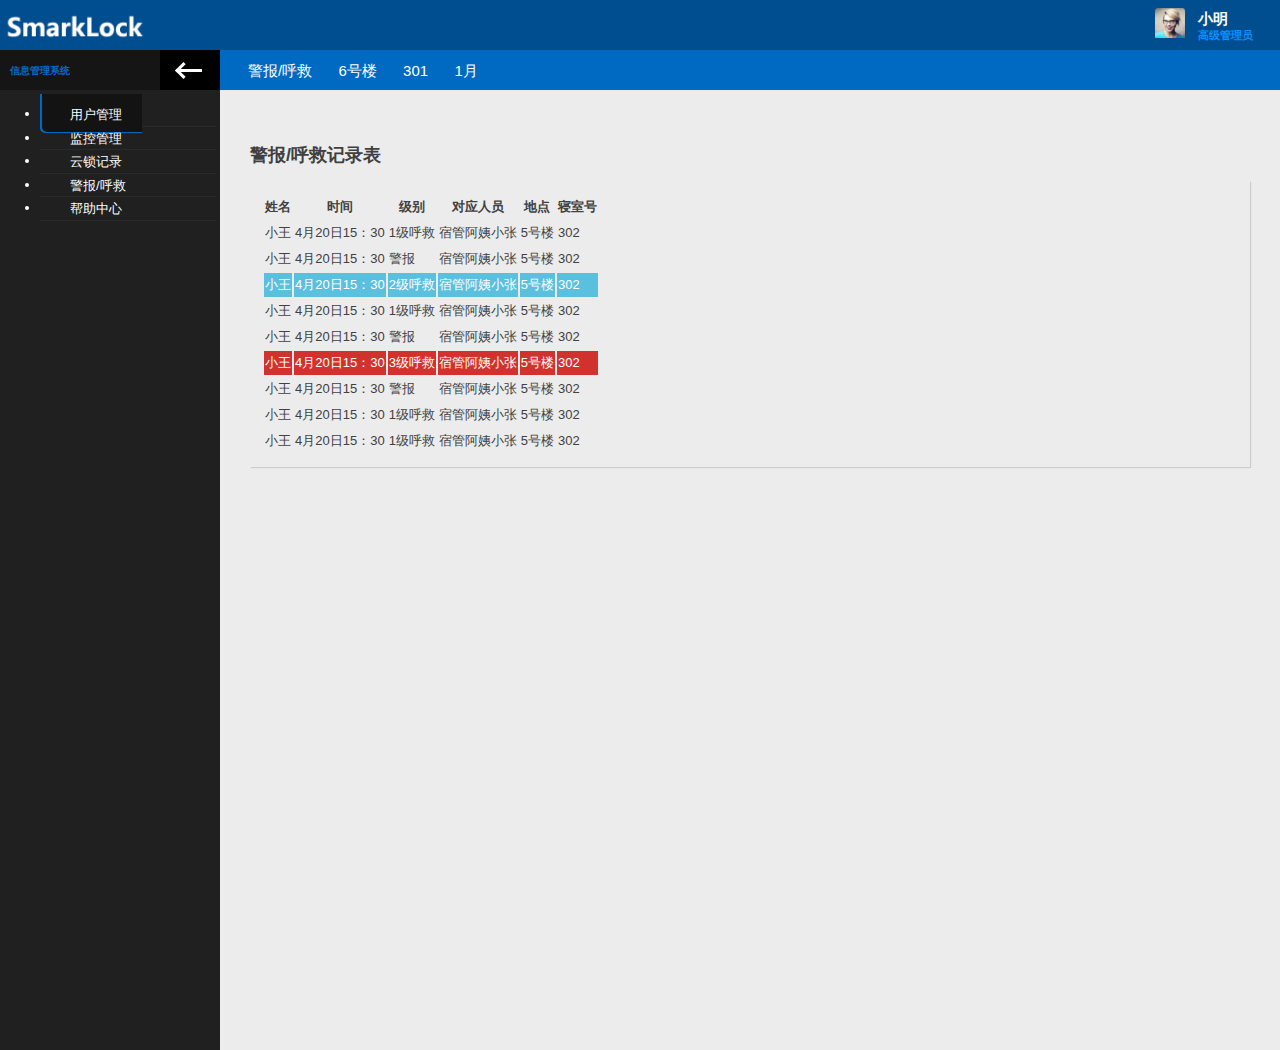
==== alarm_record.html @ cc9f16ba "分页布局添加" ====
<!doctype html>
<html lang="en" class="fixed">


<head>
    <meta charset="UTF-8">
    <meta name="viewport" content="width=device-width, initial-scale=1.0, maximum-scale=1.0, user-scalable=no" />
    <title>SmartLock信息管理系统</title>
    <link rel="apple-touch-icon" sizes="120x120" href="favicon/apple-icon-120x120.png">
    <link rel="icon" type="image/png" sizes="192x192" href="favicon/android-icon-192x192.png">
    <link rel="icon" type="image/png" sizes="32x32" href="favicon/favicon-32x32.png">
    <link rel="icon" type="image/png" sizes="16x16" href="favicon/favicon-16x16.png">
    <link rel="stylesheet" type="text/css" href="http://www.jq22.com/jquery/bootstrap-3.3.4.css">
    <link rel="stylesheet" type="text/css" href="http://www.jq22.com/jquery/font-awesome.4.6.0.css">
    <link rel="stylesheet" href="vendor/animate.css/animate.css">
    <link rel="stylesheet" href="vendor/magnific-popup/magnific-popup.css">
    <link rel="stylesheet" href="stylesheets/css/style.css">
</head>

<body>
    <div class="wrap">
      <div class="page-header">
          <div class="leftside-header">
              <div class="logo">
                  <a href="index.html" class="on-click">
                      <img alt="logo" src="images/header-logo.png" />
                  </a>
              </div>
              <div id="menu-toggle" class="visible-xs toggle-left-sidebar" data-toggle-class="left-sidebar-open" data-target="html">
                  <i class="fa fa-bars" aria-label="Toggle sidebar"></i>
              </div>
          </div>
          <div class="rightside-header">
              <div class="header-middle"></div>
              <div class="header-section" id="user-headerbox">
                  <div class="user-header-wrap">
                      <div class="user-photo">
                          <img src="images/user-avatar.jpg" alt="小明" />
                      </div>
                      <div class="user-info">
                          <span class="user-name">小明</span>
                          <span class="user-profile">高级管理员</span>
                      </div>
                  </div>
              </div>
              <div class="header-section">
                  <a href="pages_sign-in.html"><i class="fa fa-sign-out log-out" aria-hidden="true"></i></a>
              </div>
          </div>
      </div>
        <div class="page-body">
          <div class="left-sidebar">
              <div class="left-sidebar-header">
                  <div class="left-sidebar-title">信息管理系统</div>
                  <div class="left-sidebar-toggle c-hamburger c-hamburger--htla hidden-xs" data-toggle-class="left-sidebar-collapsed" data-target="html">
                      <span></span>
                  </div>
              </div>
              <div id="left-nav" class="nano">
                  <div class="nano-content">
                      <nav>
                          <ul class="nav" id="main-nav">
                              <li class="active-item">
                                  <a href="user.html"><i class="fa fa-home" aria-hidden="true"></i><span>用户管理</span></a>
                              </li>
                              <li class=" has-child-item close-item">
                                  <a>
                                      <i class="fa fa-sitemap" aria-hidden="true"></i>
                                      <span>监控管理</span>
                                  </a>
                                  <ul class="nav child-nav level-1">
                                      <li class="has-child-item close-item">
                                          <a>查看监控</a>
                                          <ul class="nav child-nav level-2 ">
                                              <li class="has-child-item close-item">
                                                  <a>5号楼</a>
                                                  <ul class="nav child-nav level-2 ">
                                                      <li class="has-child-item close-item">
                                                          <a>301</a>
                                                          <ul class="nav child-nav level-3 ">
                                                              <li><a href="#">1月</a></li>
                                                              <li><a href="#">2月</a></li>
                                                              <li><a href="#">3月</a></li>
                                                          </ul>
                                                      </li>
                                                  </ul>
                                                  <ul class="nav child-nav level-2 ">
                                                      <li class="has-child-item close-item">
                                                          <a>302</a>
                                                          <ul class="nav child-nav level-3 ">
                                                              <li><a href="#">1月</a></li>
                                                              <li><a href="#">2月</a></li>
                                                              <li><a href="#">3月</a></li>
                                                          </ul>
                                                      </li>
                                                  </ul>
                                              </li>
                                              <li class="has-child-item close-item">
                                                  <a>6号楼</a>
                                                  <ul class="nav child-nav level-2 ">
                                                      <li class="has-child-item close-item">
                                                          <a>301</a>
                                                          <ul class="nav child-nav level-3 ">
                                                              <li><a href="#">1月</a></li>
                                                              <li><a href="#">2月</a></li>
                                                              <li><a href="#">3月</a></li>
                                                          </ul>
                                                      </li>
                                                  </ul>
                                                  <ul class="nav child-nav level-2 ">
                                                      <li class="has-child-item close-item">
                                                          <a>302</a>
                                                          <ul class="nav child-nav level-3 ">
                                                              <li><a href="#">1月</a></li>
                                                              <li><a href="#">2月</a></li>
                                                              <li><a href="#">3月</a></li>
                                                          </ul>
                                                      </li>
                                                  </ul>
                                              </li>
                                          </ul>
                                      </li>
                                      <li class="has-child-item close-item">
                                          <a >监控记录开关</a>
                                          <ul class="nav child-nav level-2 ">
                                              <li class="has-child-item close-item">
                                                  <a>5号楼</a>
                                                  <ul class="nav child-nav level-2 ">
                                                      <li class="has-child-item close-item">
                                                          <a>301</a>
                                                          <ul class="nav child-nav level-3 ">
                                                              <li><a href="monitoring_record.html">1月</a></li>
                                                              <li><a href="#">2月</a></li>
                                                              <li><a href="#">3月</a></li>
                                                          </ul>
                                                      </li>
                                                  </ul>
                                                  <ul class="nav child-nav level-2 ">
                                                      <li class="has-child-item close-item">
                                                          <a>302</a>
                                                          <ul class="nav child-nav level-3 ">
                                                              <li><a href="#">1月</a></li>
                                                              <li><a href="#">2月</a></li>
                                                              <li><a href="#">3月</a></li>
                                                          </ul>
                                                      </li>
                                                  </ul>
                                              </li>
                                              <li class="has-child-item close-item">
                                                  <a>6号楼</a>
                                                  <ul class="nav child-nav level-2 ">
                                                      <li class="has-child-item close-item">
                                                          <a>301</a>
                                                          <ul class="nav child-nav level-3 ">
                                                              <li><a href="#">1月</a></li>
                                                              <li><a href="#">2月</a></li>
                                                              <li><a href="#">3月</a></li>
                                                          </ul>
                                                      </li>
                                                  </ul>
                                                  <ul class="nav child-nav level-2 ">
                                                      <li class="has-child-item close-item">
                                                          <a>302</a>
                                                          <ul class="nav child-nav level-3 ">
                                                              <li><a href="#">1月</a></li>
                                                              <li><a href="#">2月</a></li>
                                                              <li><a href="#">3月</a></li>
                                                          </ul>
                                                      </li>
                                                  </ul>
                                              </li>
                                          </ul>
                                      </li>
                                      <li class="has-child-item close-item">
                                          <a>下载监控记录</a>
                                          <ul class="nav child-nav level-2 ">
                                              <li class="has-child-item close-item">
                                                  <a>5号楼</a>
                                                  <ul class="nav child-nav level-2 ">
                                                      <li class="has-child-item close-item">
                                                          <a>301</a>
                                                          <ul class="nav child-nav level-3 ">
                                                              <li><a href="monitoring_download.html">1月</a></li>
                                                              <li><a href="#">2月</a></li>
                                                              <li><a href="#">3月</a></li>
                                                          </ul>
                                                      </li>
                                                  </ul>
                                                  <ul class="nav child-nav level-2 ">
                                                      <li class="has-child-item close-item">
                                                          <a>302</a>
                                                          <ul class="nav child-nav level-3 ">
                                                              <li><a href="#">1月</a></li>
                                                              <li><a href="#">2月</a></li>
                                                              <li><a href="#">3月</a></li>
                                                          </ul>
                                                      </li>
                                                  </ul>
                                              </li>
                                              <li class="has-child-item close-item">
                                                  <a>6号楼</a>
                                                  <ul class="nav child-nav level-2 ">
                                                      <li class="has-child-item close-item">
                                                          <a>301</a>
                                                          <ul class="nav child-nav level-3 ">
                                                              <li><a href="#">1月</a></li>
                                                              <li><a href="#">2月</a></li>
                                                              <li><a href="#">3月</a></li>
                                                          </ul>
                                                      </li>
                                                  </ul>
                                                  <ul class="nav child-nav level-2 ">
                                                      <li class="has-child-item close-item">
                                                          <a>302</a>
                                                          <ul class="nav child-nav level-3 ">
                                                              <li><a href="#">1月</a></li>
                                                              <li><a href="#">2月</a></li>
                                                              <li><a href="#">3月</a></li>
                                                          </ul>
                                                      </li>
                                                  </ul>
                                              </li>
                                          </ul>
                                      </li>
                                  </ul>
                              </li>
                              <li class=" has-child-item close-item">
                                  <a>
                                      <i class="fa fa-sitemap" aria-hidden="true"></i>
                                      <span>云锁记录</span>
                                  </a>
                                  <ul class="nav child-nav level-1">
                                      <li class="has-child-item close-item">
                                          <a>5号楼</a>
                                          <ul class="nav child-nav level-2 ">
                                              <li class="has-child-item close-item">
                                                  <a>301</a>
                                                  <ul class="nav child-nav level-3 ">
                                                      <li><a href="lock_record.html">5月</a></li>
                                                      <li><a href="#">5月</a></li>
                                                      <li><a href="#">5月</a></li>
                                                      <li><a href="#">5月</a></li>
                                                      <li><a href="#">5月</a></li>
                                                      <li><a href="#">5月</a></li>
                                                  </ul>
                                              </li>
                                              <li class="has-child-item close-item">
                                                  <a>302</a>
                                                  <ul class="nav child-nav level-3 ">
                                                      <li><a href="#">5月</a></li>
                                                      <li><a href="#">5月</a></li>
                                                      <li><a href="#">5月</a></li>
                                                      <li><a href="#">5月</a></li>
                                                      <li><a href="#">5月</a></li>
                                                      <li><a href="#">5月</a></li>
                                                  </ul>
                                              </li>
                                          </ul>
                                      </li>
                                      <li class="has-child-item close-item">
                                          <a>6号楼</a>
                                          <ul class="nav child-nav level-2 ">
                                              <li class="has-child-item close-item">
                                                  <a>301</a>
                                                  <ul class="nav child-nav level-3 ">
                                                      <li><a href="#">5月</a></li>
                                                      <li><a href="#">5月</a></li>
                                                      <li><a href="#">5月</a></li>
                                                      <li><a href="#">5月</a></li>
                                                      <li><a href="#">5月</a></li>
                                                      <li><a href="#">5月</a></li>
                                                  </ul>
                                              </li>
                                              <li class="has-child-item close-item">
                                                  <a>302</a>
                                                  <ul class="nav child-nav level-3 ">
                                                      <li><a href="#">5月</a></li>
                                                      <li><a href="#">5月</a></li>
                                                      <li><a href="#">5月</a></li>
                                                      <li><a href="#">5月</a></li>
                                                      <li><a href="#">5月</a></li>
                                                      <li><a href="#">5月</a></li>
                                                  </ul>
                                              </li>
                                          </ul>
                                      </li>
                                  </ul>
                              </li>
                              <li class=" has-child-item close-item">
                                  <a>
                                      <i class="fa fa-sitemap" aria-hidden="true"></i>
                                      <span>警报/呼救</span>
                                  </a>
                                  <ul class="nav child-nav level-1">
                                      <li class="has-child-item close-item">
                                          <a>6号楼</a>
                                          <ul class="nav child-nav level-2 ">
                                              <li class="has-child-item close-item">
                                                  <a>301</a>
                                                  <ul class="nav child-nav level-3 ">
                                                      <li><a href="alarm_record.html">1月</a></li>
                                                      <li><a href="#">2月</a></li>
                                                      <li><a href="#">3月</a></li>
                                                  </ul>
                                              </li>
                                              <li class="has-child-item close-item">
                                                  <a>302</a>
                                                  <ul class="nav child-nav level-3 ">
                                                      <li><a href="#">1月</a></li>
                                                      <li><a href="#">2月</a></li>
                                                      <li><a href="#">3月</a></li>
                                                  </ul>
                                              </li>
                                              <li class="has-child-item close-item">
                                                  <a>303</a>
                                                  <ul class="nav child-nav level-3 ">
                                                      <li><a href="#">1月</a></li>
                                                      <li><a href="#">2月</a></li>
                                                      <li><a href="#">3月</a></li>
                                                  </ul>
                                              </li>
                                          </ul>
                                      </li>
                                      <li class="has-child-item close-item">
                                          <a>6号楼</a>
                                          <ul class="nav child-nav level-2 ">
                                              <li class="has-child-item close-item">
                                                  <a>301</a>
                                                  <ul class="nav child-nav level-3 ">
                                                      <li><a href="#">1月</a></li>
                                                      <li><a href="#">2月</a></li>
                                                      <li><a href="#">3月</a></li>
                                                  </ul>
                                              </li>
                                              <li class="has-child-item close-item">
                                                  <a>302</a>
                                                  <ul class="nav child-nav level-3 ">
                                                      <li><a href="#">1月</a></li>
                                                      <li><a href="#">2月</a></li>
                                                      <li><a href="#">3月</a></li>
                                                  </ul>
                                              </li>
                                              <li class="has-child-item close-item">
                                                  <a>303</a>
                                                  <ul class="nav child-nav level-3 ">
                                                      <li><a href="#">1月</a></li>
                                                      <li><a href="#">2月</a></li>
                                                      <li><a href="#">3月</a></li>
                                                  </ul>
                                              </li>
                                          </ul>
                                      </li>
                                  </ul>
                              </li>
                              <li class="has-child-item close-item">
                                  <a href="help.html"><i class="fa fa-files-o" aria-hidden="true"></i><span>帮助中心</span></a>
                              </li>
                          </ul>
                      </nav>
                  </div>
              </div>
          </div>
            <div class="content">
                <div class="content-header">
                    <div class="leftside-content-header">
                        <ul class="breadcrumbs">
                          <li><i class="fa fa-copy" aria-hidden="true"></i><a>警报/呼救</a></li>
                          <li><a>6号楼</a></li>
                          <li><a>301</a></li>
                          <li><a>1月</a></li>
                        </ul>
                    </div>
                </div>
                <div class="col-sm-12">
                    <h4 class="section-subtitle">警报/呼救记录表</h4>
                    <div class="panel">
                      <div class="panel-content">
                            <div class="table-responsive">
                                <table class="table">
                                    <thead>
                                    <tr>
                                        <th>姓名</th>
                                        <th>时间</th>
                                        <th>级别</th>
                                        <th>对应人员</th>
                                        <th>地点</th>
                                        <th>寝室号</th>
                                    </tr>
                                    </thead>
                                    <tbody>
                                    <tr>
                                        <td>小王</td>
                                        <td>4月20日15：30</td>
                                        <td>1级呼救</td>
                                        <td>宿管阿姨小张</td>
                                        <td>5号楼</td>
                                        <td>302</td>
                                    </tr>
                                    <tr>
                                      <td>小王</td>
                                      <td>4月20日15：30</td>
                                      <td>警报</td>
                                      <td>宿管阿姨小张</td>
                                      <td>5号楼</td>
                                      <td>302</td>
                                    </tr>
                                    <tr class="info">
                                      <td>小王</td>
                                      <td>4月20日15：30</td>
                                      <td>2级呼救</td>
                                      <td>宿管阿姨小张</td>
                                      <td>5号楼</td>
                                      <td>302</td>
                                    </tr>
                                    <tr>
                                      <td>小王</td>
                                      <td>4月20日15：30</td>
                                      <td>1级呼救</td>
                                      <td>宿管阿姨小张</td>
                                      <td>5号楼</td>
                                      <td>302</td>
                                    </tr>
                                    <tr >
                                      <td>小王</td>
                                      <td>4月20日15：30</td>
                                      <td>警报</td>
                                      <td>宿管阿姨小张</td>
                                      <td>5号楼</td>
                                      <td>302</td>
                                    </tr>
                                    <tr class="danger">
                                      <td>小王</td>
                                      <td>4月20日15：30</td>
                                      <td>3级呼救</td>
                                      <td>宿管阿姨小张</td>
                                      <td>5号楼</td>
                                      <td>302</td>
                                    </tr>
                                    <tr>
                                      <td>小王</td>
                                      <td>4月20日15：30</td>
                                      <td>警报</td>
                                      <td>宿管阿姨小张</td>
                                      <td>5号楼</td>
                                      <td>302</td>
                                    </tr>
                                    <tr>
                                      <td>小王</td>
                                      <td>4月20日15：30</td>
                                      <td>1级呼救</td>
                                      <td>宿管阿姨小张</td>
                                      <td>5号楼</td>
                                      <td>302</td>
                                    </tr>
                                    <tr>
                                      <td>小王</td>
                                      <td>4月20日15：30</td>
                                      <td>1级呼救</td>
                                      <td>宿管阿姨小张</td>
                                      <td>5号楼</td>
                                      <td>302</td>
                                    </tr>
                                    </tbody>
                                </table>
                            </div>
                        </div>
                    </div>
                </div>
            </div>


            <a href="#" class="scroll-to-top"><i class="fa fa-angle-double-up"></i></a>
        </div>
    </div>
    <script src="http://www.jq22.com/jquery/jquery-1.10.2.js"></script>
    <script src="vendor/bootstrap/js/bootstrap.min.js"></script>
    <script src="vendor/nano-scroller/nano-scroller.js"></script>
    <script src="javascripts/template-script.min.js"></script>
    <script src="javascripts/template-init.min.js"></script>
    <script src="vendor/magnific-popup/jquery.magnific-popup.min.js"></script>
    <script>
        //MAGNIFIC POPUP GALLERY
        $(function() {
            $('.gallery-wrap').magnificPopup({
                delegate: 'a',
                type: 'image',
                gallery: {
                    enabled: true,
                    navigateByImgClick: true,
                    preload: [0, 1]
                },
                tLoading: 'Loading image #%curr%...',
                mainClass: 'mfp-no-margins mfp-with-zoom',
                zoom: {
                    enabled: true,
                    duration: 300
                }
            });
        });
    </script>
</body>

</html>
---- stylesheets/css/style.css ----
/*=-=-=-=-=-=-=-=-=-=-=-=-=-=-=-=-=-=-=-=-=-=-=-=-=-=-=-=-=-=-=-=-=-=-=-=-=-=-=-=-=-=
[Master Stylesheet]

Project:    HELSINKI
Version:    1.0 
author:     myii-developer 

-------------------------------------------------------------------------------------
[Table of contents]

1. Body
    2. wrap
        3. page-header
            4. leftside-header
            4. rightside-header
        3. page-body
            4. left-sidebar
            4. content
                5. content-header
            4. right-sidebar
            
=-=-=-=-=-=-=-=-=-=-=-=-=-=-=-=-=-=-=-=-=-=-=-=-=-=-=-=-=-=-=-=-=-=-=-=-=-=-=-=-=-=*/
html,
body {
  width: 100%;
  font-size: 13px;
}

body {
  background: #202020;
  margin: 0;
  color: #404040;
  font-family: "Open Sans", Arial, sans-serif;
  line-height: 22px;
  overflow-x: hidden;
  overflow-y: scroll;
}

a {
  color: #004E90;
}

a:hover,
a:focus {
  color: #0077dd;
}

a:active {
  color: #002544;
}

a,
a:hover,
a:active,
a:focus {
  text-decoration: none;
}

/* WRAPPER*/
/*================================================*/
.wrap {
  min-height: 100%;
  width: 100%;
}

/* PAGE HEADER*/
/*================================================*/
.page-header {
  height: 50px;
  position: absolute;
  left: 0;
  right: 0;
  top: 0;
  padding: 0;
  margin: 0;
  border: none;
}

/* PAGE BODY*/
/*================================================*/
.page-body {
  display: block;
  min-height: 100%;
  width: 100%;
  overflow: hidden;
  padding-top: 50px;
}

/*CONTENT OF THE PAGE*/
/*================================================*/
.content {
  display: block;
  position: relative;
  vertical-align: top;
  margin-left: 220px;
  padding: 30px;
  background: #ececec;
  min-height: 100vh;
}
.content > .row + .row {
  padding-top: 10px;
}

.content-header {
  border-bottom: none;
  height: 40px;
  padding: 0;
}

/* LEFT SIDEBAR*/
/*================================================*/
.left-sidebar {
  display: block;
  height: 100%;
  float: left;
  position: relative;
  width: 220px;
  z-index: 1030;
}

/* Left-sidebar COLLAPSE*/
/*================================================*/
html.left-sidebar-collapsed .content {
  margin-left: 60px;
}
html.left-sidebar-collapsed .left-sidebar {
  width: 60px;
}

/* RIGHT SIDEBAR*/
/*================================================*/
.right-sidebar {
  display: block;
  height: 100%;
  float: right;
  position: relative;
  width: 240px;
  z-index: 1020;
  position: fixed;
  bottom: 0;
  right: 0;
  padding-bottom: 50px;
  top: 50px;
  margin-right: -240px;
  -webkit-transition-property: margin;
  -moz-transition-property: margin;
  transition-property: margin;
  -webkit-transition-duration: 0.25s;
  -moz-transition-duration: 0.25s;
  transition-duration: 0.25s;
  -webkit-transition-timing-function: ease-out;
  -moz-transition-timing-function: ease-out;
  transition-timing-function: ease-out;
  -webkit-transition-delay: 0;
  -moz-transition-delay: 0;
  transition-delay: 0;
}
.right-sidebar .nano-content {
  padding-bottom: 50px;
}

/* right-sidebar OPENED*/
/*================================================*/
html.right-sidebar-opened .right-sidebar {
  margin-right: 0;
}

/* SCROLL TO TOP*/
/*================================================*/
.scroll-to-top {
  position: fixed;
  bottom: 30px;
  right: 30px;
  width: 40px;
  z-index: 1010;
  height: 40px;
  display: none;
  border-radius: 50%;
  text-align: center;
  background: #004E90;
  box-shadow: 1px 1px 5px 1px rgba(0, 0, 0, 0.53);
}
.scroll-to-top i {
  color: #ffffff;
  font-size: 20px;
  width: 40px;
  height: 40px;
  padding: 10px;
}

/*=-=-=-=-=-=-=-=-=-=-=-=-=-=-=-=-=-=-=-=-=-=-=-=-=-=-=-=-=-=-=-=-=-=-=-=-=-=-=-=-=-=*/
/* STYLE - FIXED*/
/*================================================*/
@media only screen and (min-width: 768px) {
  html.fixed .page-header {
    position: fixed;
    z-index: 1035;
  }
  html.fixed .content {
    margin-top: 40px;
  }
  html.fixed .content-header {
    position: fixed;
    z-index: 1010;
    top: 50px;
    left: 220px;
    right: 0;
    margin: 0;
    -webkit-transition-property: left;
    -moz-transition-property: left;
    transition-property: left;
    -webkit-transition-duration: 0.25s;
    -moz-transition-duration: 0.25s;
    transition-duration: 0.25s;
    -webkit-transition-timing-function: ease-out;
    -moz-transition-timing-function: ease-out;
    transition-timing-function: ease-out;
    -webkit-transition-delay: 0;
    -moz-transition-delay: 0;
    transition-delay: 0;
  }
  html.fixed .left-sidebar {
    position: fixed;
    bottom: 0;
    left: 0;
    padding-bottom: 50px;
    top: 50px;
  }
  html.fixed .left-sidebar .nano-content {
    padding-bottom: 100px;
  }

  /* Fixed -  Left-sidebar collapse */
  html.fixed.left-sidebar-collapsed .content .content-header {
    left: 60px;
  }
}
/*=-=-=-=-=-=-=-=-=-=-=-=-=-=-=-=-=-=-=-=-=-=-=-=-=-=-=-=-=-=-=-=-=-=-=-=-=-=-=-=-=-=*/
/* STYLE - SCROLL*/
/*================================================*/
@media only screen and (min-width: 768px) {
  html.scroll .left-sidebar,
  html.scroll-left-sidebar .left-sidebar {
    position: absolute;
  }
  html.scroll .left-sidebar .nano,
  html.scroll-left-sidebar .left-sidebar .nano {
    position: static;
    overflow: visible;
  }
  html.scroll .left-sidebar .nano .nano-content,
  html.scroll-left-sidebar .left-sidebar .nano .nano-content {
    position: static;
    overflow: visible;
    margin-right: 0 !important;
    outline: none;
  }
  html.scroll .left-sidebar .nano .nano-pane,
  html.scroll-left-sidebar .left-sidebar .nano .nano-pane {
    display: none !important;
  }

  html.scroll .content,
  html.scroll-content-header .content {
    margin-top: 0px;
  }
  html.scroll .content-header,
  html.scroll-content-header .content-header {
    position: initial;
    margin: -30px -30px 30px -30px;
  }
}
/*=-=-=-=-=-=-=-=-=-=-=-=-=-=-=-=-=-=-=-=-=-=-=-=-=-=-=-=-=-=-=-=-=-=-=-=-=-=-=-=-=-=*/
/* MOBIL VERSION*/
/*================================================*/
@media only screen and (max-width: 767px) {
  html .page-body {
    min-height: 0;
    padding-top: 0;
  }
  html .page-body .content {
    margin-left: 0px;
    padding: 10px;
  }
  html .page-body .content-header {
    margin: -10px -10px 10px -10px;
  }
  html .page-body .left-sidebar {
    bottom: 0;
    margin-left: -100%;
    min-height: 0;
    min-width: 100%;
    padding-bottom: 50px;
    position: fixed;
    overflow: hidden;
    top: 50px;
    -webkit-transition-property: margin;
    -moz-transition-property: margin;
    transition-property: margin;
    -webkit-transition-duration: 0.25s;
    -moz-transition-duration: 0.25s;
    transition-duration: 0.25s;
    -webkit-transition-timing-function: ease-out;
    -moz-transition-timing-function: ease-out;
    transition-timing-function: ease-out;
    -webkit-transition-delay: 0;
    -moz-transition-delay: 0;
    transition-delay: 0;
  }

  html.left-sidebar-open .left-sidebar {
    margin-left: 0;
  }
}
/*=-=-=-=-=-=-=-=-=-=-=-=-=-=-=-=-=-=-=-=-=-=-=-=-=-=-=-=-=-=-=-=-=-=-=-=-=-=-=-=-=-=*/
/* PAGE HEADER */
/*================================================*/
.page-header {
  background: #004E90;
  color: #ffffff;
}
.page-header .leftside-header {
  display: inline-block;
}
.page-header .leftside-header .logo {
  width: 150px;
  height: 50px;
  position: relative;
  display: inline-block;
}
.page-header .leftside-header .logo img {
  width: 100%;
  padding: 5px 4px;
  margin-left: -4px;
}
.page-header .leftside-header .toggle-left-sidebar {
  color: #ffffff;
  height: 30px;
  line-height: 30px;
  position: absolute;
  right: 15px;
  text-align: center;
  top: 10px;
  font-size: 18px;
  font-size: 1.38462rem;
  cursor: pointer;
}
.page-header .rightside-header {
  float: right;
  height: 50px;
  margin-right: 5px;
}
.page-header .rightside-header .header-middle {
  display: inline-block;
  height: 100%;
  vertical-align: middle;
}
.page-header .rightside-header .header-separator {
  border-left: 1px solid rgba(204, 204, 204, 0.46);
  height: 25px;
  width: 1px;
  margin: 0px 5px;
  display: inline-block;
  vertical-align: middle;
}
.page-header .rightside-header .header-section {
  display: inline-block;
  padding: 0px 4px;
  vertical-align: middle;
}
.page-header .rightside-header .header-section .log-out {
  color: #0085f6;
  font-size: 22px;
  font-size: 1.69231rem;
  line-height: 22px;
  line-height: 1.69231rem;
  padding: 3px;
  cursor: pointer;
}
.page-header .rightside-header .header-section .log-out:hover {
  color: #ffffff;
}
.page-header .dropdown-box {
  background: #ffffff;
  color: #404040;
  position: absolute;
  display: none;
  z-index: 1000;
  border-radius: 0px 0px 3px 3px;
  box-shadow: 1px 2px 4px 0px rgba(32, 32, 32, 0.7);
}
.page-header .dropdown-box:before {
  font-family: 'FontAwesome';
  font-size: 18px;
  font-size: 1.38462rem;
  content: '\f0d8 ';
  color: #ffffff;
  position: absolute;
  top: -16px;
  right: 8px;
}
.page-header .dropdown-box .drop-header {
  padding: 6px 10px;
  height: 40px;
  background: #ffffff;
  border-bottom: 2px solid #ececec;
  color: #000000;
}
.page-header .dropdown-box .drop-header h3 {
  display: inline-block;
  font-size: 15px;
  margin: 5px 0px;
}
.page-header .dropdown-box .drop-header h3 i {
  margin-right: 6px;
  color: #004E90;
}
.page-header .dropdown-box .drop-header span.badge {
  float: right;
  margin-top: 4px;
}
.page-header .dropdown-box .drop-content.basic {
  text-align: left;
}
.page-header .dropdown-box .drop-content.basic ul {
  list-style: none;
  padding: 0;
  margin: 0;
}
.page-header .dropdown-box .drop-content.basic ul li {
  cursor: pointer;
  border-bottom: 1px solid #ececec;
  color: #202020;
}
.page-header .dropdown-box .drop-content.basic ul li:last-child {
  border: none;
}
.page-header .dropdown-box .drop-content.basic ul li i {
  margin-right: 6px;
}
.page-header .dropdown-box .drop-content.basic ul li a {
  display: block;
  padding: 6px 10px;
  color: #202020 !important;
}
.page-header .dropdown-box .drop-content.basic ul li:hover {
  background: #f7f7f7;
  font-weight: bold;
}
.page-header .dropdown-box .drop-content.basic ul li:hover i {
  color: #004E90;
}
.page-header .dropdown-box .drop-footer {
  padding: 5px;
  text-align: center;
  background: #f2f2f2;
}
.page-header .dropdown-box .drop-footer h3,
.page-header .dropdown-box .drop-footer a {
  cursor: pointer;
  color: #999999;
  margin: 3px 0px;
  font-size: 12px;
  font-size: 0.92308rem;
  line-height: 12px;
  line-height: 0.92308rem;
}
.page-header .dropdown-box .drop-footer h3:hover,
.page-header .dropdown-box .drop-footer a:hover {
  font-weight: bold;
}
.page-header #user-headerbox {
  cursor: pointer;
  position: relative;
}
.page-header #user-headerbox .user-header-wrap .user-photo {
  display: inline-block;
  vertical-align: middle;
  width: 30px;
  border-radius: 3px;
  overflow: hidden;
  margin-right: 10px;
}
.page-header #user-headerbox .user-header-wrap .user-photo img {
  width: 100%;
}
.page-header #user-headerbox .user-header-wrap .user-info {
  display: inline-block;
  vertical-align: middle;
  margin-bottom: 10px;
  margin-top: 10px;
}
.page-header #user-headerbox .user-header-wrap .user-info span {
  display: block;
  font-weight: bold;
}
.page-header #user-headerbox .user-header-wrap .user-info span.user-name {
  color: #ffffff;
  font-size: 15px;
  font-size: 1.15385rem;
  line-height: 18px;
  line-height: 1.38462rem;
}
.page-header #user-headerbox .user-header-wrap .user-info span.user-profile {
  color: #0b8fff;
  font-size: 11px;
  font-size: 0.84615rem;
  line-height: 14px;
  line-height: 1.07692rem;
}
.page-header #user-headerbox .user-header-wrap > i {
  color: #ffffff;
  padding: 10px 0px 10px 10px;
  font-size: 11px;
  font-size: 0.84615rem;
}
.page-header #user-headerbox .user-header-wrap > i.icon-close {
  display: none;
}
.page-header #user-headerbox.open i.icon-close {
  display: inline-block;
}
.page-header #user-headerbox.open i.icon-open {
  display: none;
}
.page-header #user-headerbox .dropdown-box {
  display: none;
  width: 100%;
  margin-top: -1px;
  border: 1px solid #e8e8e8;
  min-width: 160px;
  right: -10px;
}
.page-header #notice-headerbox .notice {
  margin: 0px 5px;
  display: inline-block;
  position: relative;
}
.page-header #notice-headerbox .notice > i {
  cursor: pointer;
  color: #ffffff;
  font-size: 16px;
  font-size: 1.23077rem;
  padding: 5px;
}
.page-header #notice-headerbox .notice > i:hover {
  color: #006ac3;
}
.page-header #notice-headerbox .notice.open > i {
  color: #0077dd;
}
.page-header #notice-headerbox .notice .dropdown-box {
  width: 250px;
  right: 0;
  margin-top: 11px;
}
.page-header #notice-headerbox #alerts-notice .drop-header,
.page-header #notice-headerbox #checklist-notice .drop-header,
.page-header #notice-headerbox #messages-notice .drop-header {
  background: #ffffff;
  color: #000000;
  border-bottom: 1px solid #006ac3;
}
.page-header #notice-headerbox #alerts-notice .drop-header i,
.page-header #notice-headerbox #checklist-notice .drop-header i,
.page-header #notice-headerbox #messages-notice .drop-header i {
  color: #002d53;
}
.page-header #search-headerbox {
  color: #ffffff !important;
}
.page-header #search-headerbox #search {
  display: none;
  border: 1px solid rgba(255, 255, 255, 0.4902);
  padding: 2px 5px;
  background: none !important;
}
.page-header #search-headerbox #search::-webkit-input-placeholder {
  color: rgba(255, 255, 255, 0.8);
}
.page-header #search-headerbox #search:-moz-placeholder {
  /* Firefox 18- */
  color: rgba(255, 255, 255, 0.8);
}
.page-header #search-headerbox #search::-moz-placeholder {
  /* Firefox 19+ */
  color: rgba(255, 255, 255, 0.8);
}
.page-header #search-headerbox #search:-ms-input-placeholder {
  color: rgba(255, 255, 255, 0.8);
}
.page-header #search-headerbox #search:focus {
  outline: none !important;
  border: 1px solid rgba(255, 255, 255, 0.8);
  box-shadow: 0 0 5px rgba(255, 255, 255, 0.8);
}
.page-header #search-headerbox .search {
  background: #006ac3;
  color: #ffffff;
  margin-left: 5px;
  cursor: pointer;
  padding: 8px 8px;
  border-radius: 50%;
}

@media only screen and (max-width: 767px) {
  .page-header {
    background: none;
    height: auto;
    position: static;
  }
  .page-header .leftside-header {
    position: fixed;
    background: #003867;
    left: 0;
    right: 0;
    top: 0;
    z-index: 1035;
  }
  .page-header .rightside-header {
    background: #004E90;
    float: none !important;
    margin-top: 50px;
    width: 100%;
    text-align: right;
  }
}
/*=-=-=-=-=-=-=-=-=-=-=-=-=-=-=-=-=-=-=-=-=-=-=-=-=-=-=-=-=-=-=-=-=-=-=-=-=-=-=-=-=-=*/
/* CONTENT*/
/*================================================*/
.content {
  -webkit-transition-property: margin-left;
  -moz-transition-property: margin-left;
  transition-property: margin-left;
  -webkit-transition-duration: 0.25s;
  -moz-transition-duration: 0.25s;
  transition-duration: 0.25s;
  -webkit-transition-timing-function: ease-out;
  -moz-transition-timing-function: ease-out;
  transition-timing-function: ease-out;
}
.content .content-header {
  background: #006ac3;
  color: #ffffff;
}
.content .content-header .leftside-content-header,
.content .content-header .rightside-content-header {
  display: inline-block;
  height: 40px;
}
.content .content-header .leftside-content-header {
  padding-left: 20px;
}
.content .content-header .rightside-content-header {
  float: right;
  padding-right: 20px;
}
.content .content-header ul.breadcrumbs {
  list-style: none;
  line-height: 40px;
  margin: 0px;
  padding: 0px;
}
.content .content-header ul.breadcrumbs li {
  display: inline-block;
  font-size: 15px;
  font-size: 1.15385rem;
  line-height: 18px;
  line-height: 1.38462rem;
  vertical-align: middle;
}
.content .content-header ul.breadcrumbs li:first-child a:before {
  content: none;
}
.content .content-header ul.breadcrumbs li:first-child i {
  padding-right: 8px;
  color: #003867;
}
.content .content-header ul.breadcrumbs li a {
  color: #ffffff;
}
.content .content-header ul.breadcrumbs li a:before {
  font-family: 'FontAwesome';
  content: '\f105 ';
  font-weight: bold;
  padding: 0px 6px 0px 5px;
  color: #003867;
}

/*=-=-=-=-=-=-=-=-=-=-=-=-=-=-=-=-=-=-=-=-=-=-=-=-=-=-=-=-=-=-=-=-=-=-=-=-=-=-=-=-=-=*/
/* RIGHT SIDEBAR */
/*================================================*/
.right-sidebar {
  background: #ffffff;
  color: #000000;
  border: 1px solid #ececec;
}
.right-sidebar .right-sidebar-toggle {
  position: absolute;
  top: 40px;
  left: -30px;
  width: 30px;
  height: 30px;
  background-color: #ffffff;
  cursor: pointer;
  text-align: center;
  border-bottom-left-radius: 50%;
}
.right-sidebar .right-sidebar-toggle i {
  font-size: 20px;
  line-height: 30px;
}
.right-sidebar .right-sidebar-toggle i:hover {
  color: #004E90;
}
.right-sidebar .template-settings {
  padding: 10px;
}
.right-sidebar .template-settings .toggle-settings {
  padding: 0;
  list-style: none;
}
.right-sidebar .template-settings .toggle-settings li {
  display: block;
  margin-bottom: 5px;
  padding-bottom: 5px;
  border-bottom: 1px solid #f1f1f1;
}
.right-sidebar .template-settings .toggle-settings li:last-child {
  border-bottom: none;
}
.right-sidebar .template-settings .toggle-settings li .text {
  display: inline-block;
}
.right-sidebar .template-settings .toggle-settings li .switch {
  float: right;
  margin-top: 5px;
}
.right-sidebar .template-settings .toggle-colors {
  padding: 0;
  margin-top: 25px;
  list-style: none;
}
.right-sidebar .template-settings .toggle-colors li {
  display: block;
  padding: 0px 15px;
  margin-bottom: 5px;
}
.right-sidebar .template-settings .toggle-colors li img {
  width: 100%;
}

@media only screen and (max-width: 767px) {
  .right-sidebar .template-settings h4:first-child {
    display: none;
  }
  .right-sidebar .template-settings .toggle-settings {
    display: none;
  }
  .right-sidebar .right-sidebar-toggle {
    top: 90px;
  }
}
/*=-=-=-=-=-=-=-=-=-=-=-=-=-=-=-=-=-=-=-=-=-=-=-=-=-=-=-=-=-=-=-=-=-=-=-=-=-=-=-=-=-=*/
/* LEFT SIDEBAR*/
/*================================================*/
.left-sidebar {
  background: #202020;
  color: #ffffff;
  -webkit-transition-property: width;
  -moz-transition-property: width;
  transition-property: width;
  -webkit-transition-duration: 0.25s;
  -moz-transition-duration: 0.25s;
  transition-duration: 0.25s;
  -webkit-transition-timing-function: ease-out;
  -moz-transition-timing-function: ease-out;
  transition-timing-function: ease-out;
  -webkit-transition-delay: 0;
  -moz-transition-delay: 0;
  transition-delay: 0;
}
.left-sidebar .nano {
  background: #202020;
}
.left-sidebar .left-sidebar-header {
  position: relative;
  height: 40px;
  background: #151515;
}
.left-sidebar .left-sidebar-header .left-sidebar-title {
  padding: 10px;
  font-size: 10px;
  color: #006ac3;
  font-weight: bold;
  height: 40px;
  margin-right: 60px;
  -webkit-transition-property: margin;
  -moz-transition-property: margin;
  transition-property: margin;
  -webkit-transition-duration: 0.25s;
  -moz-transition-duration: 0.25s;
  transition-duration: 0.25s;
  -webkit-transition-timing-function: ease-out;
  -moz-transition-timing-function: ease-out;
  transition-timing-function: ease-out;
}
.left-sidebar .left-sidebar-header .left-sidebar-toggle {
  position: absolute;
  top: 0;
  right: 0;
  width: 60px;
  height: 40px;
  background-color: #000000;
  text-align: center;
  cursor: pointer;
}
.left-sidebar .left-sidebar-header .left-sidebar-toggle i {
  font-size: 20px;
  line-height: 40px;
}
.left-sidebar .left-sidebar-header .left-sidebar-toggle i:hover {
  color: #cccccc;
}

@media only screen and (max-width: 768px) {
  .left-sidebar .left-sidebar-header {
    display: none;
  }
}
@media only screen and (min-width: 768px) {
  html.left-sidebar-collapsed .left-sidebar-title {
    opacity: 0;
  }
}
/*=-=-=-=-=-=-=-=-=-=-=-=-=-=-=-=-=-=-=-=-=-=-=-=-=-=-=-=-=-=-=-=-=-=-=-=-=-=-=-=-=-=*/
/* LEFT SIDEBAR NAVIGATION*/
/*================================================*/
ul#main-nav {
  margin-right: 4px;
}
ul#main-nav > li {
  border-bottom: 1px solid #2a2a2a;
}
ul#main-nav > li.active-item > a {
  box-shadow: 2px -1px 0 #006ac3 inset !important;
  border-bottom-left-radius: 5px;
  background: #131313;
  color: #ffffff !important;
}
ul#main-nav > li.open-item > a {
  box-shadow: 0px -1px 0 #006ac3 inset;
  border-bottom-left-radius: 5px;
}
ul#main-nav > li.open-item > a > i {
  color: #006ac3;
}
ul#main-nav li a {
  padding: 12px 20px;
  font-size: 13px;
  color: #ffffff;
  white-space: nowrap;
  text-overflow: ellipsis;
  cursor: pointer;
}
ul#main-nav li a:hover, ul#main-nav li a:focus {
  background: #131313;
}
ul#main-nav li a > i {
  font-size: 18px;
  margin-right: 10px;
  text-align: center;
  vertical-align: middle;
}
ul#main-nav li span {
  vertical-align: middle;
}
ul#main-nav li.has-child-item {
  position: relative;
}
ul#main-nav li.has-child-item > a:after {
  font-family: 'FontAwesome';
  font-size: 10px;
  font-size: 0.76923rem;
  content: '\f067';
  color: #ffffff;
  position: absolute;
  padding: 14px;
  right: 0;
  top: 0;
}
ul#main-nav li.has-child-item.open-item > ul.child-nav {
  display: block;
}
ul#main-nav li.has-child-item.open-item > a:after {
  content: '\f068';
}
ul#main-nav ul.child-nav {
  border-radius: 5px;
  display: none;
}
ul#main-nav ul.child-nav.level-1 {
  background: #161616;
  box-shadow: 0px -5px 5px -3px rgba(0, 0, 0, 0.6) inset;
}
ul#main-nav ul.child-nav.level-1 li a {
  padding: 10px 50px;
}
ul#main-nav ul.child-nav.level-1 li a:hover, ul#main-nav ul.child-nav.level-1 li a:focus {
  background: #0c0c0c;
}
ul#main-nav ul.child-nav.level-2 {
  background: #0e0e0e;
  box-shadow: 0px 0px 4px 2px rgba(0, 0, 0, 0.4) inset;
}
ul#main-nav ul.child-nav.level-2 li a {
  padding: 8px 70px;
}
ul#main-nav ul.child-nav.level-3 {
  background: #070707;
  box-shadow: 0px 0px 0px 5px #000 inset;
}
ul#main-nav ul.child-nav.level-3 li a {
  padding: 6px 90px;
}

@media only screen and (min-width: 768px) {
  html.left-sidebar-collapsed .left-sidebar #main-nav > li.open-item > a {
    box-shadow: none;
  }
  html.left-sidebar-collapsed .left-sidebar #main-nav > li > a {
    overflow: hidden;
    text-overflow: clip;
  }
  html.left-sidebar-collapsed .left-sidebar #main-nav > li > a span {
    visibility: hidden;
  }
  html.left-sidebar-collapsed .left-sidebar #main-nav li.has-child-item a:after {
    display: none;
  }
  html.left-sidebar-collapsed .left-sidebar #main-nav li.has-child-item ul.child-nav {
    display: none;
  }
  html.left-sidebar-collapsed .left-sidebar .nano:hover {
    width: 220px;
    min-height: 100vh;
    background: rgba(32, 32, 32, 0.1);
  }
  html.left-sidebar-collapsed .left-sidebar .nano:hover .nano-content {
    background: rgba(32, 32, 32, 0.9);
  }
  html.left-sidebar-collapsed .left-sidebar .nano:hover #main-nav > li.open-item > a {
    box-shadow: 0px -1px 0 #004E90 inset;
  }
  html.left-sidebar-collapsed .left-sidebar .nano:hover #main-nav > li > a {
    overflow: visible;
    text-overflow: initial;
  }
  html.left-sidebar-collapsed .left-sidebar .nano:hover #main-nav > li > a span {
    visibility: visible;
  }
  html.left-sidebar-collapsed .left-sidebar .nano:hover #main-nav li.has-child-item a:after {
    display: block;
  }
  html.left-sidebar-collapsed .left-sidebar .nano:hover #main-nav li.has-child-item.open-item > ul.child-nav {
    display: block;
  }
}
/*=-=-=-=-=-=-=-=-=-=-=-=-=-=-=-=-=-=-=-=-=-=-=-=-=-=-=-=-=-=-=-=-=-=-=-=-=-=-=-=-=-=*/
/* LEFT SIDEBAR SUBNAVIGATION */
/*================================================*/
ul#main-nav ul.child-nav li a:before {
  position: absolute;
  content: "";
  left: 28px;
  top: 0px;
  bottom: 0px;
  border-left: 1px solid #2f2f2f;
}
ul#main-nav ul.child-nav li:hover > a:before {
  border-color: #006ac3;
}
ul#main-nav ul.child-nav li.active-item > a:before {
  border-color: #004E90 !important;
}
ul#main-nav ul.child-nav li.open-item:before {
  position: absolute;
  content: "";
  left: 28px;
  top: 42px;
  bottom: 0px;
  border-top: 1px solid #006ac3;
  width: 23px;
}
ul#main-nav ul.child-nav li.open-item > a:before {
  border-color: #006ac3;
}
ul#main-nav ul.child-nav li.has-child-item > a:after {
  padding: 10px;
}
ul#main-nav ul.child-nav li .level-2 li.open-item:before {
  left: 50px;
  top: 38px;
  width: 21px;
}
ul#main-nav ul.child-nav li .level-2 li a:before {
  left: 50px;
}
ul#main-nav ul.child-nav li .level-2 li.has-child-item > a:after {
  padding: 8px;
}
ul#main-nav ul.child-nav li .level-3 li a:before {
  left: 70px;
}

/*=-=-=-=-=-=-=-=-=-=-=-=-=-=-=-=-=-=-=-=-=-=-=-=-=-=-=-=-=-=-=-=-=-=-=-=-=-=-=-=-=-=*/
/* HEADINGS*/
/*================================================*/
h1 {
  font-size: 36px;
  font-size: 2.76923rem;
}

h2 {
  margin-top: 15px;
  font-size: 30px;
  font-size: 2.30769rem;
}

h3 {
  margin-top: 15px;
  font-size: 24px;
  font-size: 1.84615rem;
}

h4 {
  font-size: 18px;
  font-size: 1.38462rem;
}

h5 {
  font-size: 16px;
  font-size: 1.23077rem;
}

h6 {
  font-size: 14px;
  font-size: 1.07692rem;
}

/*=-=-=-=-=-=-=-=-=-=-=-=-=-=-=-=-=-=-=-=-=-=-=-=-=-=-=-=-=-=-=-=-=-=-=-=-=-=-=-=-=-=*/
/* BLOCKQUOTES*/
/*================================================*/
blockquote {
  font-size: 14px;
  font-size: 1.07692rem;
}

/*=-=-=-=-=-=-=-=-=-=-=-=-=-=-=-=-=-=-=-=-=-=-=-=-=-=-=-=-=-=-=-=-=-=-=-=-=-=-=-=-=-=*/
/* PANELS*/
/*================================================*/
.panel {
  border: none;
  box-shadow: 1px 1px 1px #cccccc;
}
.panel .panel-header,
.panel .panel-footer {
  padding: 10px 12px;
}
.panel .panel-content {
  padding: 12px;
}
.panel .panel-header {
  position: relative;
  border-radius: 4px 4px 0px 0px;
  border-bottom: 1px solid #cccccc;
}
.panel .panel-header .panel-title {
  color: #333333;
  font-size: 16px;
  font-size: 1.23077rem;
  font-weight: bold;
  margin: 5px 0px;
}
.panel .panel-header .panel-subtitle {
  color: #585858;
  font-size: 12px;
  font-size: 0.92308rem;
  margin: 0px;
}
.panel .panel-header .panel-actions {
  position: absolute;
  top: 10px;
  right: 12px;
}
.panel .panel-header .panel-actions ul {
  margin: 0;
  list-style: none;
  padding: 0;
}
.panel .panel-header .panel-actions ul li {
  display: inline-block;
}
.panel .panel-header .panel-actions ul li.action {
  width: 25px;
  height: 25px;
  text-align: center;
  border-radius: 3px;
  cursor: pointer;
  color: #585858;
  box-shadow: 1px 1px 2px;
  margin-right: 2px;
}
.panel .panel-header .panel-actions ul li:hover {
  color: #202020;
}
.panel .panel-header .panel-actions ul li span {
  vertical-align: middle;
}
.panel .panel-header .panel-actions ul li.toggle-panel span:before {
  font-family: 'FontAwesome';
  font-size: 10px;
  font-size: 0.76923rem;
  content: '\f068';
}
.panel .panel-header .panel-actions ul li.toggle-panel.panel-collapse span:before {
  content: '\f067';
}
.panel .panel-footer {
  border: none;
}

.panel .panel-header.border {
  border-width: 2px;
  background: none !important;
}
.panel .panel-header.border .panel-title,
.panel .panel-header.border .panel-actions {
  color: #333333 !important;
}
.panel .panel-header.panel-success {
  background: #88b93c;
}
.panel .panel-header.panel-success .panel-title,
.panel .panel-header.panel-success .panel-actions li.action {
  color: #FFF;
}
.panel .panel-header.panel-success .panel-actions li.action {
  border: 1px solid rgba(255, 255, 255, 0.24);
  box-shadow: 1px 1px 2px #4f6c23;
}
.panel .panel-header.panel-success.border {
  border-color: #88b93c;
}
.panel .panel-header.panel-warning {
  background: #fea223;
}
.panel .panel-header.panel-warning .panel-title,
.panel .panel-header.panel-warning .panel-actions li.action {
  color: #FFF;
}
.panel .panel-header.panel-warning .panel-actions li.action {
  border: 1px solid rgba(255, 255, 255, 0.24);
  box-shadow: 1px 1px 2px #ba6c01;
}
.panel .panel-header.panel-warning.border {
  border-color: #fea223;
}
.panel .panel-header.panel-danger {
  background: #d2322d;
}
.panel .panel-header.panel-danger .panel-title,
.panel .panel-header.panel-danger .panel-actions li.action {
  color: #FFF;
}
.panel .panel-header.panel-danger .panel-actions li.action {
  border: 1px solid rgba(255, 255, 255, 0.24);
  box-shadow: 1px 1px 2px #7e1e1b;
}
.panel .panel-header.panel-danger.border {
  border-color: #d2322d;
}
.panel .panel-header.panel-info {
  background: #5bc0de;
}
.panel .panel-header.panel-info .panel-title,
.panel .panel-header.panel-info .panel-actions li.action {
  color: #FFF;
}
.panel .panel-header.panel-info .panel-actions li.action {
  border: 1px solid rgba(255, 255, 255, 0.24);
  box-shadow: 1px 1px 2px #2390b0;
}
.panel .panel-header.panel-info.border {
  border-color: #5bc0de;
}
.panel .panel-header.panel-lighter-1 {
  background: #006ac3;
}
.panel .panel-header.panel-lighter-1 .panel-title,
.panel .panel-header.panel-lighter-1 .panel-actions {
  color: #ffffff;
}
.panel .panel-header.panel-lighter-1.border {
  border-color: #006ac3;
}
.panel .panel-header.panel-lighter-2 {
  background: #0b8fff;
}
.panel .panel-header.panel-lighter-2 .panel-title,
.panel .panel-header.panel-lighter-2 .panel-actions {
  color: #ffffff;
}
.panel .panel-header.panel-lighter-2.border {
  border-color: #0b8fff;
}
.panel .panel-header.panel-primary {
  background: #004E90;
}
.panel .panel-header.panel-primary .panel-title,
.panel .panel-header.panel-primary .panel-actions {
  color: #ffffff;
}
.panel .panel-header.panel-primary.border {
  border-color: #004E90;
}
.panel .panel-header.panel-darker-1 {
  background: #003867;
}
.panel .panel-header.panel-darker-1 .panel-title,
.panel .panel-header.panel-darker-1 .panel-actions {
  color: #ffffff;
}
.panel .panel-header.panel-darker-1.border {
  border-color: #003867;
}
.panel .panel-header.panel-darker-2 {
  background: #002d53;
}
.panel .panel-header.panel-darker-2 .panel-title,
.panel .panel-header.panel-darker-2 .panel-actions {
  color: #ffffff;
}
.panel .panel-header.panel-darker-2.border {
  border-color: #002d53;
}

/*=-=-=-=-=-=-=-=-=-=-=-=-=-=-=-=-=-=-=-=-=-=-=-=-=-=-=-=-=-=-=-=-=-=-=-=-=-=-=-=-=-=*/
/* ACCORDIONS*/
/*================================================*/
.panel-accordion {
  border: 1px solid #ececec;
  box-shadow: none;
}
.panel-accordion:hover {
  box-shadow: 1px 1px 2px #ececec;
}
.panel-accordion .panel-header {
  padding: 0px;
}
.panel-accordion .panel-header .panel-title {
  margin: 0px;
  font-size: 14px;
  font-size: 1.07692rem;
  line-height: 14px;
  line-height: 1.07692rem;
  padding: 12px;
  display: block;
}

/*=-=-=-=-=-=-=-=-=-=-=-=-=-=-=-=-=-=-=-=-=-=-=-=-=-=-=-=-=-=-=-=-=-=-=-=-=-=-=-=-=-=*/
/* TABS*/
/*================================================*/
.tabs {
  background: #f7f7f7;
  margin-bottom: 20px;
  margin-top: 15px;
}
.tabs .nav-tabs > li > a {
  border-radius: 0px;
}
.tabs .nav-tabs > li.active a {
  border-top: 2px solid #004E90;
}
.tabs .nav-tabs.nav-justified > li.active a {
  border-top: 2px solid #004E90;
}
.tabs .tab-content {
  background: #ffffff;
  padding: 10px;
  border: 1px solid #ddd;
  border-top: 0px;
}
.tabs.tabs-vertical .nav-tabs {
  border: 0px;
}
.tabs.tabs-vertical .nav-tabs > li {
  float: none;
  margin-bottom: 0px;
}
.tabs.tabs-vertical .nav-tabs > li:last-child a {
  border-bottom: 0px;
}
.tabs.tabs-vertical .tab-content {
  overflow: hidden;
  border: 1px solid #ddd;
}
.tabs.tabs-vertical.tabs-left .nav-tabs {
  float: left;
}
.tabs.tabs-vertical.tabs-left .nav-tabs li {
  margin-right: -3px;
}
.tabs.tabs-vertical.tabs-left .nav-tabs li.active a {
  border: 1px solid #ddd;
  border-right-color: transparent;
  border-left: 2px solid #004E90;
}
.tabs.tabs-vertical.tabs-right .nav-tabs {
  float: right;
}
.tabs.tabs-vertical.tabs-right .nav-tabs li {
  margin-left: -3px;
}
.tabs.tabs-vertical.tabs-right .nav-tabs li.active a {
  border: 1px solid #ddd;
  border-left-color: transparent;
  border-right: 2px solid #004E90;
}

/*=-=-=-=-=-=-=-=-=-=-=-=-=-=-=-=-=-=-=-=-=-=-=-=-=-=-=-=-=-=-=-=-=-=-=-=-=-=-=-=-=-=*/
/* BUTTONS*/
/*================================================*/
.btn {
  border-radius: 2px;
  border: 1px solid transparent;
  transition: all 0.5s ease !important;
  background-image: none !important;
  box-shadow: none !important;
  background: #ececec;
  margin-bottom: 10px;
}
.btn:hover {
  background: #cccccc;
}
.btn.btn-wide {
  min-width: 120px;
}
.btn.btn-o {
  background: none;
  font-weight: bold;
}
.btn.btn-transparent {
  background-color: transparent !important;
  border-color: transparent !important;
  box-shadow: transparent !important;
  outline-color: transparent !important;
}
.btn.btn-loading i {
  padding: 0px 5px;
  position: relative;
}

.btn-group-vertical .btn {
  margin-top: 0px;
  margin-bottom: 0px;
}

.btn-success {
  background: #88b93c;
  border-color: #88b93c;
}
.btn-success:hover, .btn-success:focus, .btn-success:active {
  background: #719a32;
  color: #FFF;
}
.btn-success.btn-o {
  color: #88b93c;
}
.btn-success.btn-o:hover, .btn-success.btn-o:focus, .btn-success.btn-o:active {
  color: #FFF;
}

.btn-warning {
  background: #fea223;
  border-color: #fea223;
}
.btn-warning:hover, .btn-warning:focus, .btn-warning:active {
  background: #f79001;
  color: #FFF;
}
.btn-warning.btn-o {
  color: #fea223;
}
.btn-warning.btn-o:hover, .btn-warning.btn-o:focus, .btn-warning.btn-o:active {
  color: #FFF;
}

.btn-danger {
  background: #d2322d;
  border-color: #d2322d;
}
.btn-danger:hover, .btn-danger:focus, .btn-danger:active {
  background: #b02a26;
  color: #FFF;
}
.btn-danger.btn-o {
  color: #d2322d;
}
.btn-danger.btn-o:hover, .btn-danger.btn-o:focus, .btn-danger.btn-o:active {
  color: #FFF;
}

.btn-info {
  background: #5bc0de;
  border-color: #5bc0de;
}
.btn-info:hover, .btn-info:focus, .btn-info:active {
  background: #39b3d7;
  color: #FFF;
}
.btn-info.btn-o {
  color: #5bc0de;
}
.btn-info.btn-o:hover, .btn-info.btn-o:focus, .btn-info.btn-o:active {
  color: #FFF;
}

.btn-lighter-1 {
  background: #006ac3;
  border-color: #006ac3;
  color: #ffffff;
}
.btn-lighter-1:hover, .btn-lighter-1:focus, .btn-lighter-1:active {
  background: #00549a !important;
  color: #ffffff;
}
.btn-lighter-1.btn-o {
  color: #006ac3;
}
.btn-lighter-1.btn-o:hover, .btn-lighter-1.btn-o:focus, .btn-lighter-1.btn-o:active {
  color: #ffffff;
}

.btn-lighter-2 {
  background: #0b8fff;
  border-color: #0b8fff;
  color: #ffffff;
}
.btn-lighter-2:hover, .btn-lighter-2:focus, .btn-lighter-2:active {
  background: #007ae2 !important;
  color: #ffffff;
}
.btn-lighter-2.btn-o {
  color: #0b8fff;
}
.btn-lighter-2.btn-o:hover, .btn-lighter-2.btn-o:focus, .btn-lighter-2.btn-o:active {
  color: #ffffff;
}

.btn-primary {
  background: #004E90;
  border-color: #004E90;
  color: #ffffff;
}
.btn-primary:hover, .btn-primary:focus, .btn-primary:active {
  background: #003867 !important;
  color: #ffffff;
}
.btn-primary.btn-o {
  color: #004E90;
}
.btn-primary.btn-o:hover, .btn-primary.btn-o:focus, .btn-primary.btn-o:active {
  color: #ffffff;
}

.btn-darker-1 {
  background: #003867;
  border-color: #003867;
  color: #ffffff;
}
.btn-darker-1:hover, .btn-darker-1:focus, .btn-darker-1:active {
  background: #00223e !important;
  color: #ffffff;
}
.btn-darker-1.btn-o {
  color: #003867;
}
.btn-darker-1.btn-o:hover, .btn-darker-1.btn-o:focus, .btn-darker-1.btn-o:active {
  color: #ffffff;
}

.btn-darker-2 {
  background: #002d53;
  border-color: #002d53;
  color: #ffffff;
}
.btn-darker-2:hover, .btn-darker-2:focus, .btn-darker-2:active {
  background: #00172a !important;
  color: #ffffff;
}
.btn-darker-2.btn-o {
  color: #002d53;
}
.btn-darker-2.btn-o:hover, .btn-darker-2.btn-o:focus, .btn-darker-2.btn-o:active {
  color: #ffffff;
}

/*=-=-=-=-=-=-=-=-=-=-=-=-=-=-=-=-=-=-=-=-=-=-=-=-=-=-=-=-=-=-=-=-=-=-=-=-=-=-=-=-=-=*/
/* ALERTS*/
/*================================================*/
.alert.alert-success {
  background: #88b93c !important;
  color: #ffffff;
}
.alert.alert-warning {
  background: #fea223 !important;
  color: #ffffff;
}
.alert.alert-danger {
  background: #d2322d !important;
  color: #ffffff;
}
.alert.alert-info {
  background: #5bc0de !important;
  color: #ffffff;
}

/*=-=-=-=-=-=-=-=-=-=-=-=-=-=-=-=-=-=-=-=-=-=-=-=-=-=-=-=-=-=-=-=-=-=-=-=-=-=-=-=-=-=*/
/* MODALS*/
/*================================================*/
.modal .modal-content .modal-header.state {
  padding: 10px 15px;
}
.modal .modal-content .modal-header.state i {
  margin-right: 10px;
  border: 1px solid #fff;
  border-radius: 50%;
  width: 30px;
  height: 30px;
  text-align: center;
  line-height: 30px;
}
.modal .modal-content .modal-header.modal-success {
  background: #88b93c;
  color: #FFF;
}
.modal .modal-content .modal-header.modal-warning {
  background: #fea223;
  color: #FFF;
}
.modal .modal-content .modal-header.modal-danger {
  background: #d2322d;
  color: #FFF;
}
.modal .modal-content .modal-header.modal-info {
  background: #5bc0de;
  color: #FFF;
}
.modal .modal-content .modal-header.modal-primary {
  background: #004E90;
  color: #ffffff;
}
.modal .modal-content .modal-footer {
  padding: 10px 15px;
}
.modal .modal-content .modal-footer .btn {
  margin-bottom: 0px;
}

body.modal-open .animated {
  animation-fill-mode: initial;
}
body.modal-open .row.animated {
  -webkit-animation: none;
}

@media (min-width: 768px) {
  .modal-dialog {
    margin: 15% auto;
  }
}
/*=-=-=-=-=-=-=-=-=-=-=-=-=-=-=-=-=-=-=-=-=-=-=-=-=-=-=-=-=-=-=-=-=-=-=-=-=-=-=-=-=-=*/
/* FORMS*/
/*================================================*/
.form-group:last-child, .form-group:last-of-type {
  margin-bottom: 0;
}
.form-group .help-block {
  margin-bottom: 5px;
}
.form-group.has-success .form-control {
  border-color: #88b93c;
}
.form-group.has-success .control-label,
.form-group.has-success .form-control-feedback {
  color: #88b93c;
}
.form-group.has-warning .form-control {
  border-color: #fea223;
}
.form-group.has-warning .control-label,
.form-group.has-warning .form-control-feedback {
  color: #fea223;
}
.form-group.has-error .form-control {
  border-color: #d2322d;
}
.form-group.has-error .control-label,
.form-group.has-error .form-control-feedback {
  color: #d2322d;
}

form button.btn {
  margin-bottom: 0px;
}

.form-stripe .form-group {
  padding-bottom: 15px;
  margin-bottom: 15px;
  border-bottom: 1px solid #ececec;
}
.form-stripe .form-group:last-child, .form-stripe .form-group:last-of-type {
  padding-bottom: 0px !important;
  margin-bottom: 0px !important;
  border-bottom: none !important;
}

.input-with-icon {
  display: block;
  position: relative;
}
.input-with-icon > input {
  padding-left: 30px !important;
}
.input-with-icon i {
  display: inline-block;
  position: absolute;
  bottom: 0;
  left: 5px;
  z-index: 10;
  padding: 0 5px;
  line-height: 34px;
  color: #999999;
}
.input-with-icon.right-icon-input > input {
  padding-left: 12px !important;
  padding-right: 30px !important;
}
.input-with-icon.right-icon-input i {
  left: auto;
  right: 5px;
}

.checkbox-custom {
  position: relative;
  margin-bottom: 5px;
}
.checkbox-custom.checkbox-inline {
  padding-left: 0px;
  margin: 0px;
}
.checkbox-custom.checkbox-inline label {
  margin-right: 15px;
}
.checkbox-custom:last-child, .checkbox-custom:last-of-type {
  margin-bottom: 0;
}
.checkbox-custom input[type="checkbox"] {
  opacity: 0;
  position: absolute;
  margin-left: -20px;
}
.checkbox-custom input[type="checkbox"]:checked + label:after {
  font-family: 'FontAwesome';
  content: '\F00C';
  top: 6px;
  left: 0px;
  margin-top: -5px;
  font-size: 11px;
  line-height: 1;
  padding: 5px;
  width: 20px;
  height: 20px;
  color: #fff;
}
.checkbox-custom input[type="checkbox"]:checked + label:before {
  border-color: #999999;
  border-width: 10px;
}
.checkbox-custom input[type="checkbox"]:disabled {
  cursor: not-allowed;
}
.checkbox-custom input[type="checkbox"]:disabled:checked + label:after {
  color: #999999;
}
.checkbox-custom input[type="checkbox"]:disabled + label {
  cursor: not-allowed;
}
.checkbox-custom input[type="checkbox"]:disabled + label:before {
  background-color: #999999;
}
.checkbox-custom label.check {
  cursor: pointer;
  display: inline-block;
  padding-left: 30px !important;
  position: relative;
  transition: border .2s linear 0s, color .2s linear 0s;
  font-weight: normal;
}
.checkbox-custom label.check:before, .checkbox-custom label.check:after {
  position: absolute;
  display: inline-block;
  transition: border .2s linear 0s, color .2s linear 0s;
}
.checkbox-custom label.check:before {
  content: "";
  background-color: #fff;
  border: 1px solid #c8c7cc;
  border-radius: 2px;
  height: 20px;
  width: 20px;
  left: 0;
  margin-right: 10px;
  top: 1px;
}
.checkbox-custom label.check + label.error {
  display: block;
}

.checkbox-success input[type="checkbox"]:checked + label:after {
  color: #FFF;
}
.checkbox-success input[type="checkbox"]:checked + label:before {
  border-color: #88b93c;
}

.checkbox-warning input[type="checkbox"]:checked + label:after {
  color: #FFF;
}
.checkbox-warning input[type="checkbox"]:checked + label:before {
  border-color: #fea223;
}

.checkbox-danger input[type="checkbox"]:checked + label:after {
  color: #FFF;
}
.checkbox-danger input[type="checkbox"]:checked + label:before {
  border-color: #d2322d;
}

.checkbox-info input[type="checkbox"]:checked + label:after {
  color: #FFF;
}
.checkbox-info input[type="checkbox"]:checked + label:before {
  border-color: #5bc0de;
}

.checkbox-primary input[type="checkbox"]:checked + label:after {
  color: #ffffff;
}
.checkbox-primary input[type="checkbox"]:checked + label:before {
  border-color: #004E90;
}

.radio-custom {
  position: relative;
  margin-bottom: 5px;
}
.radio-custom.radio-inline {
  padding-left: 0px;
  margin: 0px;
}
.radio-custom.radio-inline label {
  margin-right: 15px;
}
.radio-custom:last-child, .radio-custom:last-of-type {
  margin-bottom: 0;
}
.radio-custom input[type="radio"] {
  opacity: 0;
  position: absolute;
  margin-left: -20px;
}
.radio-custom input[type="radio"]:checked + label:before {
  border-width: 6px;
  background: #999999;
  border-color: #fff;
}
.radio-custom input[type="radio"]:disabled {
  cursor: not-allowed;
}
.radio-custom input[type="radio"]:disabled:checked + label:before {
  background: #999999;
}
.radio-custom input[type="radio"]:disabled + label {
  cursor: not-allowed;
}
.radio-custom input[type="radio"]:disabled + label:before {
  background-color: #ffffff;
}
.radio-custom label {
  cursor: pointer;
  display: inline-block;
  padding-left: 30px !important;
  position: relative;
  line-height: 22px;
  min-height: 20px;
}
.radio-custom label:before, .radio-custom label:after {
  height: 18px;
  width: 18px;
  left: 0;
  margin-right: 10px;
  bottom: 2px;
  transition: all 0.3s cubic-bezier(0.455, 0.03, 0.215, 1.33) 0s;
  display: inline-block;
  position: absolute;
  content: "";
}
.radio-custom label:before {
  border: 1px solid #d0d0d0;
  border-radius: 99px;
}
.radio-custom label:after {
  border: 1px solid #c8c7cc;
  border-radius: 99px;
}
.radio-custom label + label.error {
  display: block;
}

.radio-success input[type="radio"]:checked + label:before {
  background: #88b93c;
}

.radio-warning input[type="radio"]:checked + label:before {
  background: #fea223;
}

.radio-danger input[type="radio"]:checked + label:before {
  background: #d2322d;
}

.radio-info input[type="radio"]:checked + label:before {
  background: #5bc0de;
}

.radio-primary input[type="radio"]:checked + label:before {
  background: #004E90;
}

.switch {
  position: relative;
  display: inline-block;
  width: 50px;
  height: 26px;
}

.switch input {
  display: none;
}

.slider {
  position: absolute;
  cursor: pointer;
  top: 0;
  left: 0;
  right: 0;
  bottom: 0;
  background-color: #ccc;
  -webkit-transition: .4s;
  transition: .4s;
}

.slider:before {
  position: absolute;
  content: "";
  height: 20px;
  width: 20px;
  left: 3px;
  bottom: 3px;
  background-color: white;
  -webkit-transition: .4s;
  transition: .4s;
}

input:checked + .slider {
  background-color: #004E90;
}

input:focus + .slider {
  box-shadow: 0 0 1px #2196F3;
}

input:checked + .slider:before {
  -webkit-transform: translateX(24px);
  -ms-transform: translateX(24px);
  transform: translateX(24px);
}

.slider.round {
  border-radius: 34px;
}

.slider.round:before {
  border-radius: 50%;
}

.required {
  display: inline-block;
  color: #d2322d;
  font-size: 15px;
  font-size: 1.15385rem;
  font-weight: bold;
  margin-left: 3px;
}

label.error {
  color: #d2322d;
  margin-bottom: 0px;
  margin-top: 3px;
  font-size: 11px;
  font-size: 0.84615rem;
  width: 100%;
}

.message-container {
  display: none;
  padding: 10px;
}
.message-container ul {
  padding-left: 20px;
}
.message-container ul label {
  color: #ffffff;
}

/*=-=-=-=-=-=-=-=-=-=-=-=-=-=-=-=-=-=-=-=-=-=-=-=-=-=-=-=-=-=-=-=-=-=-=-=-=-=-=-=-=-=*/
/* FROMS - WIZARD*/
/*================================================*/
.form-wizard .tab-steps ul {
  list-style: none;
  padding: 0px;
}
.form-wizard .tab-steps ul li {
  display: inline-block;
  padding-top: 5px;
  position: relative;
  -webkit-transition-property: margin;
  -moz-transition-property: margin;
  transition-property: margin;
  -webkit-transition-duration: 0.25s;
  -moz-transition-duration: 0.25s;
  transition-duration: 0.25s;
  -webkit-transition-timing-function: ease-out;
  -moz-transition-timing-function: ease-out;
  transition-timing-function: ease-out;
}
.form-wizard .tab-steps ul li a {
  padding: 10px 15px;
  background-color: #ececec;
  font-size: 16px;
  line-height: 26px;
  color: #999999;
  border-radius: 4px;
  min-width: 100px;
  display: block;
}
.form-wizard .tab-steps ul li a .tab-number {
  margin-right: 6px;
  border-radius: 50%;
  border: 2px solid #999999;
  width: 26px;
  height: 26px;
  display: inline-block;
  text-align: center;
  vertical-align: middle;
  font-size: 14px;
  line-height: 22px;
}
.form-wizard .tab-steps ul li.active a {
  background: #004E90;
  color: #ffffff;
}
.form-wizard .tab-steps ul li.active a .tab-number {
  border-color: #f7f7f7;
}
.form-wizard .tab-content {
  min-height: 100px;
  padding: 10px;
  margin: 15px 0px;
}
.form-wizard .tab-buttons .next,
.form-wizard .tab-buttons .finish {
  float: right;
}
.form-wizard .tab-buttons .finish {
  margin-left: 10px;
}
.form-wizard.wizard-block .tab-steps ul {
  display: table;
  width: 100%;
}
.form-wizard.wizard-block .tab-steps ul li {
  display: table-cell;
  text-align: center;
  padding-right: 4px;
}
.form-wizard.wizard-block .tab-steps ul li:last-child {
  padding-right: 0px;
}
.form-wizard.wizard-arrows .tab-steps li {
  min-width: 100px;
}
.form-wizard.wizard-arrows .tab-steps li a {
  padding-right: 25px;
  padding-left: 10px;
  position: relative;
  height: 46px;
}
.form-wizard.wizard-arrows .tab-steps li a:before, .form-wizard.wizard-arrows .tab-steps li a:after {
  content: "";
  position: absolute;
  top: 0;
  left: -25px;
  width: 0;
  height: 0;
  border-color: #ececec #ececec #ececec transparent;
  border-style: solid;
  border-width: 23px 10px 23px 20px;
}
.form-wizard.wizard-arrows .tab-steps li a:before {
  border-color: #f7f7f7 #cccccc #cccccc transparent;
  left: -28px;
}
.form-wizard.wizard-arrows .tab-steps li:first-child a {
  padding-left: 25px;
}
.form-wizard.wizard-arrows .tab-steps li:first-child a:before, .form-wizard.wizard-arrows .tab-steps li:first-child a:after {
  content: none;
}
.form-wizard.wizard-arrows .tab-steps li.active a:after {
  border-color: #004E90 #004E90 #004E90 transparent;
}
.form-wizard.wizard-icons .tab-steps ul {
  height: 90px;
}
.form-wizard.wizard-icons .tab-steps ul li {
  margin-right: 0px;
}
.form-wizard.wizard-icons .tab-steps ul li a {
  background: none;
  color: #ffffff;
  padding: 10px 0px;
}
.form-wizard.wizard-icons .tab-steps ul li a .tab-icon {
  border-radius: 50%;
  border: 2px solid #cccccc;
  width: 40px;
  height: 40px;
  display: inline-block;
  text-align: center;
  font-size: 18px;
  line-height: 36px;
  position: relative;
  z-index: 2;
  background: #cccccc;
  -webkit-transition-property: background;
  -moz-transition-property: background;
  transition-property: background;
  -webkit-transition-duration: 0.5s;
  -moz-transition-duration: 0.5s;
  transition-duration: 0.5s;
  -webkit-transition-timing-function: ease-out;
  -moz-transition-timing-function: ease-out;
  transition-timing-function: ease-out;
}
.form-wizard.wizard-icons .tab-steps ul li a .tab-text {
  padding: 5px 15px;
  font-size: 12px;
  position: absolute;
  top: 50px;
  display: block;
  width: 100%;
  color: #cccccc;
}
.form-wizard.wizard-icons .tab-steps ul li a:before {
  content: '';
  border-top: 2px solid #cccccc;
  position: absolute;
  top: 50%;
  left: -50%;
  width: 100%;
}
.form-wizard.wizard-icons .tab-steps ul li:first-child a:before {
  content: none;
}
.form-wizard.wizard-icons .tab-steps ul li.validated a {
  color: #ffffff;
}
.form-wizard.wizard-icons .tab-steps ul li.validated a:before {
  border-color: #004E90;
}
.form-wizard.wizard-icons .tab-steps ul li.validated a .tab-icon {
  border-color: #004E90;
  background: #004E90;
}
.form-wizard.wizard-icons .tab-steps ul li.validated a .tab-text {
  color: #004E90;
}
.form-wizard.wizard-icons .tab-steps ul li.active a {
  color: #004E90;
}
.form-wizard.wizard-icons .tab-steps ul li.active a:before {
  border-color: #004E90;
}
.form-wizard.wizard-icons .tab-steps ul li.active a .tab-icon {
  border-color: #004E90;
  background: #ffffff;
}
.form-wizard.wizard-icons .tab-steps ul li.active a .tab-text {
  color: #004E90;
}

@media only screen and (max-width: 991px) {
  .form-wizard.wizard-scroll-tabs .tab-steps ul, .form-wizard.wizard-arrows .tab-steps ul, .form-wizard.wizard-icons .tab-steps ul {
    display: block;
    overflow: hidden;
    white-space: nowrap;
  }
  .form-wizard.wizard-scroll-tabs .tab-steps ul li, .form-wizard.wizard-arrows .tab-steps ul li, .form-wizard.wizard-icons .tab-steps ul li {
    padding-right: 0px;
    display: inline-block;
    width: 100%;
  }
  .form-wizard.wizard-scroll-tabs .tab-steps ul li.validated, .form-wizard.wizard-arrows .tab-steps ul li.validated, .form-wizard.wizard-icons .tab-steps ul li.validated {
    margin-left: -100%;
  }
  .form-wizard.wizard-scroll-tabs .tab-steps ul li.validated.active, .form-wizard.wizard-arrows .tab-steps ul li.validated.active, .form-wizard.wizard-icons .tab-steps ul li.validated.active {
    margin-left: 0px;
  }
  .form-wizard.wizard-list-tabs .tab-steps ul li {
    padding-right: 0px;
    display: block;
  }
}
/*=-=-=-=-=-=-=-=-=-=-=-=-=-=-=-=-=-=-=-=-=-=-=-=-=-=-=-=-=-=-=-=-=-=-=-=-=-=-=-=-=-=*/
/* TABLES*/
/*================================================*/
.table > thead > tr > td.success,
.table > tbody > tr > td.success,
.table > tfoot > tr > td.success,
.table > thead > tr > th.success,
.table > tbody > tr > th.success,
.table > tfoot > tr > th.success,
.table > thead > tr.success > td,
.table > tbody > tr.success > td,
.table > tfoot > tr.success > td,
.table > thead > tr.success > th,
.table > tbody > tr.success > th,
.table > tfoot > tr.success > th {
  background: #88b93c;
  color: #FFF;
}

.table > thead > tr > td.warning,
.table > tbody > tr > td.warning,
.table > tfoot > tr > td.warning,
.table > thead > tr > th.warning,
.table > tbody > tr > th.warning,
.table > tfoot > tr > th.warning,
.table > thead > tr.warning > td,
.table > tbody > tr.warning > td,
.table > tfoot > tr.warning > td,
.table > thead > tr.warning > th,
.table > tbody > tr.warning > th,
.table > tfoot > tr.warning > th {
  background: #fea223;
  color: #FFF;
}

.table > thead > tr > td.danger,
.table > tbody > tr > td.danger,
.table > tfoot > tr > td.danger,
.table > thead > tr > th.danger,
.table > tbody > tr > th.danger,
.table > tfoot > tr > th.danger,
.table > thead > tr.danger > td,
.table > tbody > tr.danger > td,
.table > tfoot > tr.danger > td,
.table > thead > tr.danger > th,
.table > tbody > tr.danger > th,
.table > tfoot > tr.danger > th {
  background: #d2322d;
  color: #FFF;
}

.table > thead > tr > td.info,
.table > tbody > tr > td.info,
.table > tfoot > tr > td.info,
.table > thead > tr > th.info,
.table > tbody > tr > th.info,
.table > tfoot > tr > th.info,
.table > thead > tr.info > td,
.table > tbody > tr.info > td,
.table > tfoot > tr.info > td,
.table > thead > tr.info > th,
.table > tbody > tr.info > th,
.table > tfoot > tr.info > th {
  background: #5bc0de;
  color: #FFF;
}

.table.text-center {
  text-align: center !important;
}
.table.text-center th {
  text-align: center !important;
}
.table.table-hover > tbody > tr:hover > td, .table.table-hover > tbody > tr:hover > th {
  background-color: #ececec;
}
.table button.btn {
  margin-bottom: 0px;
}

/*=-=-=-=-=-=-=-=-=-=-=-=-=-=-=-=-=-=-=-=-=-=-=-=-=-=-=-=-=-=-=-=-=-=-=-=-=-=-=-=-=-=*/
/* LIGHT-BOX*/
/*================================================*/
.gallery-wrap {
  padding: 5px;
}
.gallery-wrap .row > div {
  padding: 4px;
}

.unshown {
  visibility: hidden;
}

.shown {
  visibility: visible;
}

.badge {
  padding: 4px 8px;
  margin: 0 2px;
}
.badge.badge-xs {
  padding: 4px 6px;
  font-size: 10px;
}
.badge.badge-md {
  padding: 5px 8px;
  font-size: 14px;
  line-height: 1.5;
}
.badge.badge-lg {
  padding: 6px 10px;
  font-size: 16px;
  line-height: 1.4;
}
.badge.badge-top-right {
  position: absolute;
  top: -5px;
  right: -5px;
}
.badge.badge-top-left {
  position: absolute;
  top: -5px;
  left: -5px;
}
.badge.badge-bottom-right {
  position: absolute;
  bottom: -5px;
  right: -5px;
}
.badge.badge-bottom-left {
  position: absolute;
  bottom: -5px;
  left: -5px;
}

/*=-=-=-=-=-=-=-=-=-=-=-=-=-=-=-=-=-=-=-=-=-=-=-=-=-=-=-=-=-=-=-=-=-=-=-=-=-=-=-=-=-=*/
/* WIDGETS - BOXES*/
/*================================================*/
.widgetbox .title {
  font-weight: bold;
  margin: 8px 0px;
}
.widgetbox .subtitle {
  margin: 3px 0px;
}
.widgetbox .icon {
  display: block;
}
.widgetbox.wbox-1 .title {
  margin-top: 0px;
  font-size: 28px;
  font-size: 2.15385rem;
  line-height: 28px;
  line-height: 2.15385rem;
}
.widgetbox.wbox-1 .subtitle {
  font-size: 18px;
  font-size: 1.38462rem;
  line-height: 18px;
  line-height: 1.38462rem;
}
.widgetbox.wbox-2 {
  text-align: right;
}
.widgetbox.wbox-2 .title {
  font-size: 28px;
  font-size: 2.15385rem;
  line-height: 28px;
  line-height: 2.15385rem;
}
.widgetbox.wbox-2 .subtitle {
  font-size: 14px;
  font-size: 1.07692rem;
  line-height: 14px;
  line-height: 1.07692rem;
}
.widgetbox.wbox-2 .icon {
  text-align: left;
  font-size: 60px;
  font-size: 4.61538rem;
}
.widgetbox.wbox-3 {
  text-align: center;
}
.widgetbox.wbox-3 a {
  color: #ffffff;
}
.widgetbox.wbox-3 .title {
  font-size: 22px;
  font-size: 1.69231rem;
  line-height: 22px;
  line-height: 1.69231rem;
}
.widgetbox.wbox-3 .subtitle {
  font-size: 14px;
  font-size: 1.07692rem;
  line-height: 14px;
  line-height: 1.07692rem;
  margin-bottom: 15px;
}
.widgetbox.wbox-3 .numbers {
  font-size: 20px;
  font-size: 1.53846rem;
  line-height: 20px;
  line-height: 1.53846rem;
  margin-bottom: 10px;
}
.widgetbox.wbox-3 .icon {
  margin-top: 15px;
  margin-bottom: 15px;
  font-size: 48px;
  font-size: 3.69231rem;
}
.widgetbox.wbox-4 {
  text-align: center;
  color: #ffffff;
}
.widgetbox.wbox-4 a {
  color: #ffffff;
}
.widgetbox.wbox-4 .title {
  font-size: 22px;
  font-size: 1.69231rem;
  line-height: 22px;
  line-height: 1.69231rem;
}
.widgetbox.wbox-4 .subtitle {
  font-size: 16px;
  font-size: 1.23077rem;
  line-height: 16px;
  line-height: 1.23077rem;
  font-weight: bold;
}
.widgetbox.wbox-4 .icon {
  margin-top: 15px;
  margin-bottom: 15px;
  font-size: 48px;
  font-size: 3.69231rem;
}
.widgetbox.wbox-4 .owl-theme .owl-nav {
  margin-top: 0px;
}
.widgetbox.wbox-4 .owl-theme .owl-dots .owl-dot span {
  background: rgba(255, 255, 255, 0.4);
}
.widgetbox.wbox-4 .owl-theme .owl-dots .owl-dot.active span, .widgetbox.wbox-4 .owl-theme .owl-dots .owl-dot:hover span {
  background: #ececec;
}

/*=-=-=-=-=-=-=-=-=-=-=-=-=-=-=-=-=-=-=-=-=-=-=-=-=-=-=-=-=-=-=-=-=-=-=-=-=-=-=-=-=-=*/
/* WIDGETS - LISTS*/
/*================================================*/
.widget-list {
  position: relative;
}
.widget-list ul {
  list-style: none;
  padding: 0;
  margin: 0;
}
.widget-list.list-to-do .add-item {
  position: absolute;
  right: 15px;
  top: 10px;
  box-shadow: 2px 2px 1px #ffffff !important;
}
.widget-list.list-to-do .list-title {
  padding: 12px 10px;
  margin: 0;
}
.widget-list.list-to-do ul li {
  padding: 8px 10px;
}
.widget-list.list-to-do ul li:nth-child(odd) {
  background: #f7f7f7;
}
.widget-list.list-to-do ul li input[type="checkbox"]:checked + label {
  text-decoration: line-through;
}
.widget-list.list-to-do ul label {
  margin-bottom: 0px;
}
.widget-list.list-left-element li {
  background: #f7f7f7;
  margin-bottom: 3px;
}
.widget-list.list-left-element li:last-child {
  margin-bottom: 0px;
}
.widget-list.list-left-element li:hover {
  background: #ececec;
}
.widget-list.list-left-element a {
  display: table;
  padding: 6px 8px;
}
.widget-list.list-left-element .left-element,
.widget-list.list-left-element .text {
  display: table-cell;
  vertical-align: middle;
}
.widget-list.list-left-element .left-element {
  min-width: 45px;
  height: 45px;
}
.widget-list.list-left-element .left-element i {
  font-size: 30px;
  padding: 8px;
}
.widget-list.list-left-element .left-element img {
  width: 100%;
  border-radius: 3px;
}
.widget-list.list-left-element .text {
  width: 90%;
  padding-left: 12px;
}
.widget-list.list-left-element .text .title {
  display: block;
  font-size: 16px;
  color: #000000;
}
.widget-list.list-left-element .text .subtitle {
  color: #999999;
}
.widget-list.list-left-element.list-sm a {
  padding: 4px 8px;
}
.widget-list.list-left-element.list-sm a .left-element {
  max-width: 30px;
  height: 30px;
}
.widget-list.list-left-element.list-sm a .left-element i {
  font-size: 20px;
  padding: 5px;
}
.widget-list.list-left-element.list-sm a .text {
  white-space: nowrap;
}
.widget-list.list-left-element.list-sm a .text .title {
  font-size: 13px;
  display: inline-block;
}
.widget-list.list-left-element.list-sm a .text .subtitle {
  font-size: 11px;
}

/*=-=-=-=-=-=-=-=-=-=-=-=-=-=-=-=-=-=-=-=-=-=-=-=-=-=-=-=-=-=-=-=-=-=-=-=-=-=-=-=-=-=*/
/* WIDGETS - POSTS*/
/*================================================*/
.widget-post .panel-header {
  position: relative;
  padding: 0px;
}
.widget-post .panel-header img {
  width: 100%;
}
.widget-post .panel-header .main-tag {
  position: absolute;
  width: 100%;
  text-align: center;
  top: -8px;
}
.widget-post .panel-header .main-tag span {
  background-color: #f7f7f7;
  padding: 4px 10px;
  border-radius: 3px;
  text-transform: uppercase;
  font-size: 10px;
  letter-spacing: 3px;
  font-weight: bold;
}
.widget-post .panel-header .group-tag {
  position: absolute;
  bottom: 8px;
  padding-left: 5px;
}
.widget-post .panel-header .group-tag .badge {
  letter-spacing: 2px;
  border-radius: 3px;
  background-color: #202020;
  color: #ffffff;
}

/*=-=-=-=-=-=-=-=-=-=-=-=-=-=-=-=-=-=-=-=-=-=-=-=-=-=-=-=-=-=-=-=-=-=-=-=-=-=-=-=-=-=*/
/* WIDGETS - TIMELINES*/
/*================================================*/
.timeline {
  position: relative;
}
.timeline:before {
  content: '';
  position: absolute;
  top: 4px;
  left: 20px;
  height: 100%;
  width: 3px;
  background: #cccccc;
}
.timeline .timeline-box {
  margin-bottom: 20px;
  position: relative;
}
.timeline .timeline-box .timeline-icon {
  position: absolute;
  top: 4px;
  left: 7px;
  width: 30px;
  height: 30px;
  border-radius: 50%;
  font-size: 16px;
  background: #cccccc;
  text-align: center;
}
.timeline .timeline-box .timeline-icon i {
  display: block;
  width: 30px;
  height: 30px;
  position: relative;
  top: 6px;
  color: #ffffff;
}
.timeline .timeline-box .timeline-content {
  position: relative;
  margin-left: 54px;
  background: white;
  border-radius: 4px 4px 0px 0px;
  padding: 8px 15px;
}
.timeline .timeline-box .timeline-content:before {
  font-family: 'FontAwesome';
  font-size: 24px;
  font-size: 1.84615rem;
  content: '\f0d9';
  color: #ffffff;
  position: absolute;
  top: 6px;
  left: -8px;
}
.timeline .timeline-box .timeline-content .tl-title {
  margin-top: 5px;
}
.timeline .timeline-box .timeline-footer {
  margin-left: 54px;
  padding: 3px 8px;
  background: #f7f7f7;
  border-radius: 0px 0px 4px 4px;
}
.timeline .timeline-box .timeline-footer span {
  font-size: 10px;
  color: #999999;
}
.timeline.tl-right:before {
  left: auto;
  right: 20px;
}
.timeline.tl-right .timeline-box .timeline-icon {
  position: absolute;
  right: 7px;
  left: initial;
}
.timeline.tl-right .timeline-box .timeline-content {
  margin-right: 54px;
  margin-left: 0px;
}
.timeline.tl-right .timeline-box .timeline-content:before {
  right: -8px;
  content: '\f0da';
  left: initial;
}
.timeline.tl-right .timeline-box .timeline-footer {
  margin-right: 54px;
  margin-left: 0px;
  text-align: right;
}

/*=-=-=-=-=-=-=-=-=-=-=-=-=-=-=-=-=-=-=-=-=-=-=-=-=-=-=-=-=-=-=-=-=-=-=-=-=-=-=-=-=-=*/
/* PAGES - ACCOUNTS*/
/*================================================*/
html body {
  min-height: 100vh;
}
html.accounts .page-body {
  padding-left: 10px;
  padding-right: 10px;
  padding-bottom: 50px;
}
html.accounts .logo {
  max-width: 420px;
  margin: 20px auto 0px;
  margin-bottom: 40px;
}
html.accounts .logo img {
  display: block;
  margin: auto;
  width: 50%;
  min-width: 140px;
}
html.accounts .box {
  background: #ffffff;
  border-radius: 5px;
  padding: 15px;
  max-width: 420px;
  margin: 20px auto 0px;
}

html.sign-in body {
  background: #f7f7f7;
}
html.sign-in body hr {
  border-color: #cccccc;
  width: 90%;
  margin: 15px auto;
}

html.forgot-password body {
  background: #005caa;
}

html.lock-screen {
  background: #004E90;
}
html.lock-screen body {
  background: url("../../images/bg/pattern.png") top center no-repeat;
}
html.lock-screen .wrap .box {
  max-width: 350px;
  padding: 0px;
}
html.lock-screen .wrap .panel .panel-content {
  border-radius: 5px;
}
html.lock-screen .logo {
  max-width: 350px;
  margin-bottom: 50px;
}
html.lock-screen .logo .avatar {
  margin: auto;
  max-width: 150px;
  box-shadow: 1px 1px 4px rgba(255, 255, 255, 0.8);
  border-radius: 8px;
  background: #00325d;
  border: 2px solid #003867;
  padding: 2px;
}
html.lock-screen .logo .avatar img {
  width: 100%;
  border-radius: 8px;
  border: 2px solid #001c34;
}

/*=-=-=-=-=-=-=-=-=-=-=-=-=-=-=-=-=-=-=-=-=-=-=-=-=-=-=-=-=-=-=-=-=-=-=-=-=-=-=-=-=-=*/
/* PAGES - ERRORS*/
/*================================================*/
.error-number,
.error-name,
.error-text {
  text-align: center;
}

.error-number {
  font-size: 130px;
  font-size: 10rem;
  line-height: 130px;
  line-height: 10rem;
  color: #004E90;
}

.error-name {
  margin: 0px;
}

.error-text {
  margin-top: 20px;
  font-size: 14px;
  font-size: 1.07692rem;
}

html.error-500 .page-body,
html.error-404 .page-body {
  padding: 10px;
}

html.error-500 body {
  background: #003867;
}

html.error-404 body {
  background: #ececec;
}

@media only screen and (max-width: 767px) {
  .error-number {
    font-size: 90px;
    font-size: 6.92308rem;
    line-height: 90px;
    line-height: 6.92308rem;
  }
}
/*=-=-=-=-=-=-=-=-=-=-=-=-=-=-=-=-=-=-=-=-=-=-=-=-=-=-=-=-=-=-=-=-=-=-=-=-=-=-=-=-=-=*/
/* PAGES - FAQ*/
/*================================================*/
.faq-accordion .panel {
  border-radius: 0px;
  margin: 0px;
}
.faq-accordion .panel .panel-header,
.faq-accordion .panel .panel-footer {
  border-radius: 0px;
}
.faq-accordion .panel .panel-header .panel-title {
  font-weight: normal;
  font-size: 14px;
  font-size: 1.07692rem;
  line-height: 20px;
  line-height: 1.53846rem;
  padding: 8px 12px;
}
.faq-accordion .panel .panel-content {
  margin: 15px 20px;
  background: #f7f7f7;
}

/*=-=-=-=-=-=-=-=-=-=-=-=-=-=-=-=-=-=-=-=-=-=-=-=-=-=-=-=-=-=-=-=-=-=-=-=-=-=-=-=-=-=*/
/* PAGES - USER PROFILE*/
/*================================================*/
.profile-photo {
  max-width: 140px;
  display: inline-block;
  vertical-align: top;
}
.profile-photo img {
  width: 100%;
  border-radius: 3px;
}

.user-header-info {
  display: inline-block;
  margin-left: 20px;
}
.user-header-info .user-name {
  color: #585858;
}
.user-header-info .user-position {
  padding: 4px 12px;
  display: inline-block;
  border-radius: 3px;
  margin-top: 0;
  background-color: #004E90;
  color: #fff;
}
.user-header-info .user-social-media {
  position: absolute;
  margin-top: 5px;
}
.user-header-info .user-social-media a {
  color: #999999;
}
.user-header-info .user-social-media a:hover {
  color: #004E90;
}

ul.user-contact-info {
  list-style: none;
  padding: 0;
}
ul.user-contact-info li {
  padding: 4px 0px;
  border-bottom: 1px solid #ececec;
}
ul.user-contact-info li:last-child {
  border: none;
}

@media only screen and (max-width: 767px) {
  .user-header-info .user-social-media {
    position: initial;
  }
}
@media only screen and (max-width: 450px) {
  .profile-photo {
    display: block;
    max-width: initial;
    margin: auto !important;
  }

  .user-header-info {
    margin-left: 0px;
  }
  .user-header-info .user-name {
    margin-top: 20px;
  }
}
.search-results-list {
  padding: 10px 15px;
}
.search-results-list .search-item:nth-of-type(odd) {
  background: #f7f7f7;
}
.search-results-list .search-item {
  padding: 8px;
  border-top: 1px solid #ddd;
}
.search-results-list .search-item:hover {
  background-color: #ececec;
}
.search-results-list .search-item p {
  line-height: 16px;
}
.search-results-list .search-item .search-title {
  color: #404040;
  text-decoration: underline;
}
.search-results-list .search-item .search-title:hover {
  color: #006ac3;
}

.search-results-grid .search-item-content {
  height: 200px;
}
.search-results-grid .search-item-content .search-title {
  color: #404040;
  text-decoration: underline;
}
.search-results-grid .search-item-content .search-title:hover {
  color: #006ac3;
}
.search-results-grid .search-item-content .text {
  text-overflow: ellipsis;
  white-space: nowrap;
  overflow: hidden;
}
.search-results-grid .search-item-content .badge {
  padding: 4px 6px;
  font-size: 10px;
}

/*=-=-=-=-=-=-=-=-=-=-=-=-=-=-=-=-=-=-=-=-=-=-=-=-=-=-=-=-=-=-=-=-=-=-=-=-=-=-=-=-=-=*/
/* PAGES - PROJECTS List*/
/*================================================*/
.projects-list .p-progress,
.project-detail .p-progress {
  position: relative;
  float: left;
  text-align: center;
  margin-right: 20px;
  padding-top: 5px;
}
.projects-list .p-progress .value,
.project-detail .p-progress .value {
  position: absolute;
  top: 50%;
  margin-top: -10px;
  font-weight: bold;
  display: block;
  left: 0px;
  right: 0px;
}

.projects-list .header-project-list,
.projects-list .item-project-list {
  text-align: center;
  padding: 6px;
  margin: 0px;
}
.projects-list .header-project-list {
  font-size: 12px;
  font-weight: bold;
  border-bottom: 2px solid #cccccc;
}
.projects-list .header-project-list .h-progress {
  float: left;
  margin-right: 20px;
  width: 50px;
}
.projects-list .item-project-list:nth-of-type(even) {
  background: #f7f7f7;
}
.projects-list .item-project-list .p-project {
  text-align: left;
}
.projects-list .item-project-list .p-project .p-name {
  font-weight: bold;
  margin-bottom: 0px;
  font-size: 15px;
  line-height: 18px;
  text-overflow: ellipsis;
  white-space: nowrap;
  overflow: hidden;
  color: #585858;
}
.projects-list .item-project-list .p-project .p-update {
  display: block;
}
.projects-list .item-project-list .p-tags,
.projects-list .item-project-list .p-options,
.projects-list .item-project-list .p-deadline {
  padding-top: 20px;
}
.projects-list .item-project-list .p-tags .badge {
  border-radius: 3px;
}
.projects-list .item-project-list .p-deadline {
  font-weight: bold;
}
.projects-list .item-project-list .p-deadline.days {
  color: #d2322d;
}
.projects-list .item-project-list .p-deadline.weaks {
  color: #fea223;
}
.projects-list .item-project-list .p-options .btn {
  border-color: #cccccc;
  padding: 6px 8px;
}

@media only screen and (max-width: 1199px) {
  .projects-list .header-project-list {
    display: none;
  }
  .projects-list .item-project-list {
    border-bottom: 1px solid #cccccc;
  }
  .projects-list .item-project-list .p-project {
    height: 65px;
  }
  .projects-list .item-project-list .p-tags,
  .projects-list .item-project-list .p-options,
  .projects-list .item-project-list .p-deadline {
    padding-top: 10px;
  }
  .projects-list .item-project-list .p-deadline:before {
    content: 'Deadline: ';
    color: #999999;
    font-size: 11px;
  }
}
@media only screen and (max-width: 767px) {
  .projects-list .item-project-list .p-project {
    height: auto;
  }
  .projects-list .item-project-list .p-project .p-progress {
    float: none;
    margin-right: 0px;
  }
  .projects-list .item-project-list .p-project .p-name {
    white-space: initial;
    text-align: center;
  }
  .projects-list .item-project-list .p-project .p-update {
    text-align: center;
  }
}
/*=-=-=-=-=-=-=-=-=-=-=-=-=-=-=-=-=-=-=-=-=-=-=-=-=-=-=-=-=-=-=-=-=-=-=-=-=-=-=-=-=-=*/
/* PAGES - PROJECTS Detail*/
/*================================================*/
.project-detail .p-data {
  margin-left: 100px;
}
.project-detail .p-data .p-name {
  color: #585858;
  margin-bottom: 3px;
  font-size: 18px;
}
.project-detail .p-data .p-update {
  margin-bottom: 5px;
  padding-bottom: 5px;
  border-bottom: 1px solid #cccccc;
  font-size: 12px;
}
.project-detail .p-data .p-status {
  float: right;
  margin-left: 10px;
}
.project-detail .p-data .p-status .badge {
  border-radius: 3px;
}
.project-detail .p-data .p-deadline {
  text-align: right;
}
.project-detail .p-data .p-deadline:after {
  content: "|";
  padding-left: 8px;
}

.p-info ul {
  list-style: none;
  padding: 0px;
  width: 49%;
  display: inline-block;
}
.p-info ul li {
  padding: 2px 5px;
  font-size: 14px;
  border-bottom: 1px solid #cccccc;
}
.p-info ul li:nth-of-type(odd) {
  background: #f7f7f7;
}
.p-info ul li:last-child {
  border-bottom: none;
}
.p-info span {
  color: #004E90;
  font-weight: bold;
  font-size: 13px;
  display: block;
}
.p-info .p-description {
  padding: 5px;
}

@media only screen and (max-width: 767px) {
  .project-detail .p-progress {
    margin-right: 0px;
    display: block;
    float: none;
  }
  .project-detail .p-data {
    margin-left: 0px;
  }
  .project-detail .p-data .p-name {
    margin-bottom: 5px;
  }

  .p-info ul {
    width: 100%;
    display: block;
  }
}
/*=-=-=-=-=-=-=-=-=-=-=-=-=-=-=-=-=-=-=-=-=-=-=-=-=-=-=-=-=-=-=-=-=-=-=-=-=-=-=-=-=-=*/
/* HELPERS - BACKGROUNDS &  BORDERS*/
/*================================================*/
.bg-success {
  background: #88b93c !important;
}

.bg-warning {
  background: #fea223 !important;
}

.bg-danger {
  background: #d2322d !important;
}

.bg-info {
  background: #5bc0de !important;
}

.bg-lighter-1 {
  background: #006ac3 !important;
}

.bg-lighter-2 {
  background: #0b8fff !important;
}

.bg-primary {
  background: #004E90 !important;
}

.bg-darker-1 {
  background: #003867 !important;
}

.bg-darker-2 {
  background: #002d53 !important;
}

.bg-scale-0 {
  background: #f7f7f7 !important;
}

.bg-scale-1 {
  background: #ececec !important;
}

.bg-scale-2 {
  background: #cccccc !important;
}

.bg-scale-3 {
  background: #999999 !important;
}

.bg-scale-4 {
  background: #585858 !important;
}

.bg-scale-5 {
  background: #202020 !important;
}

.bg-scale-6 {
  background: #151515 !important;
}

.bg-none {
  background: none !important;
}

.bg-trans {
  background: rgba(255, 255, 255, 0.4);
}

.b-rounded {
  border-radius: 5px;
}

.b-straight {
  border-radius: 0px !important;
}

.b-none {
  border: 0 solid #ccc !important;
}

.b-xs {
  border: 1px solid #ccc !important;
}

.b-sm {
  border: 2px solid #ccc !important;
}

.b-md {
  border: 3px solid #ccc !important;
}

.b-lg {
  border: 4px solid #ccc !important;
}

.b-xl {
  border: 5px solid #ccc !important;
}

.bt-none {
  border-top: 0 solid #ccc !important;
}

.bt-xs {
  border-top: 1px solid #ccc !important;
}

.bt-sm {
  border-top: 2px solid #ccc !important;
}

.bt-md {
  border-top: 3px solid #ccc !important;
}

.bt-lg {
  border-top: 4px solid #ccc !important;
}

.bt-xl {
  border-top: 5px solid #ccc !important;
}

.bb-none {
  border-bottom: 0 solid #ccc !important;
}

.bb-xs {
  border-bottom: 1px solid #ccc !important;
}

.bb-sm {
  border-bottom: 2px solid #ccc !important;
}

.bb-md {
  border-bottom: 3px solid #ccc !important;
}

.bb-lg {
  border-bottom: 4px solid #ccc !important;
}

.bb-xl {
  border-bottom: 5px solid #ccc !important;
}

.bl-none {
  border-left: 0 solid #ccc !important;
}

.bl-xs {
  border-left: 1px solid #ccc !important;
}

.bl-sm {
  border-left: 2px solid #ccc !important;
}

.bl-md {
  border-left: 3px solid #ccc !important;
}

.bl-lg {
  border-left: 4px solid #ccc !important;
}

.bl-xl {
  border-left: 5px solid #ccc !important;
}

.br-none {
  border-right: 0 solid #ccc !important;
}

.br-xs {
  border-right: 1px solid #ccc !important;
}

.br-sm {
  border-right: 2px solid #ccc !important;
}

.br-md {
  border-right: 3px solid #ccc !important;
}

.br-lg {
  border-right: 4px solid #ccc !important;
}

.br-xl {
  border-right: 5px solid #ccc !important;
}

.b-success {
  border-color: #88b93c !important;
}

.b-warning {
  border-color: #fea223 !important;
}

.b-danger {
  border-color: #d2322d !important;
}

.b-info {
  border-color: #5bc0de !important;
}

.b-lighter-1 {
  border-color: #006ac3 !important;
}

.b-lighter-2 {
  border-color: #0b8fff !important;
}

.b-primary {
  border-color: #004E90 !important;
}

.b-darker-1 {
  border-color: #003867 !important;
}

.b-darker-2 {
  border-color: #002d53 !important;
}

.b-scale-0 {
  border-color: #f7f7f7 !important;
}

.b-scale-1 {
  border-color: #ececec !important;
}

.b-scale-2 {
  border-color: #cccccc !important;
}

.b-scale-3 {
  border-color: #999999 !important;
}

.b-scale-4 {
  border-color: #585858 !important;
}

.b-scale-5 {
  border-color: #202020 !important;
}

.b-scale-6 {
  border-color: #151515 !important;
}

/*=-=-=-=-=-=-=-=-=-=-=-=-=-=-=-=-=-=-=-=-=-=-=-=-=-=-=-=-=-=-=-=-=-=-=-=-=-=-=-=-=-=*/
/* HELPERS - MARGINS &  PADDINGS*/
/*================================================*/
.m-auto {
  margin: 0 auto !important;
}

.m-none {
  margin: 0 !important;
}

.m-xs {
  margin: 5px !important;
}

.m-sm {
  margin: 10px !important;
}

.m-md {
  margin: 15px !important;
}

.m-lg {
  margin: 20px !important;
}

.m-xl {
  margin: 25px !important;
}

.mt-none {
  margin-top: 0 !important;
}

.mt-xs {
  margin-top: 5px !important;
}

.mt-sm {
  margin-top: 10px !important;
}

.mt-md {
  margin-top: 15px !important;
}

.mt-lg {
  margin-top: 20px !important;
}

.mt-xl {
  margin-top: 25px !important;
}

.mb-none {
  margin-bottom: 0 !important;
}

.mb-xs {
  margin-bottom: 5px !important;
}

.mb-sm {
  margin-bottom: 10px !important;
}

.mb-md {
  margin-bottom: 15px !important;
}

.mb-lg {
  margin-bottom: 20px !important;
}

.mb-xl {
  margin-bottom: 25px !important;
}

.ml-none {
  margin-left: 0 !important;
}

.ml-xs {
  margin-left: 5px !important;
}

.ml-sm {
  margin-left: 10px !important;
}

.ml-md {
  margin-left: 15px !important;
}

.ml-lg {
  margin-left: 20px !important;
}

.ml-xl {
  margin-left: 25px !important;
}

.mr-none {
  margin-right: 0 !important;
}

.mr-xs {
  margin-right: 5px !important;
}

.mr-sm {
  margin-right: 10px !important;
}

.mr-md {
  margin-right: 15px !important;
}

.mr-lg {
  margin-right: 20px !important;
}

.mr-xl {
  margin-right: 25px !important;
}

.mv-none {
  margin-top: 0 !important;
  margin-bottom: 0 !important;
}

.mv-xs {
  margin-top: 5px !important;
  margin-bottom: 5px !important;
}

.mv-sm {
  margin-top: 10px !important;
  margin-bottom: 10px !important;
}

.mv-md {
  margin-top: 15px !important;
  margin-bottom: 15px !important;
}

.mv-lg {
  margin-top: 20px !important;
  margin-bottom: 20px !important;
}

.mv-xl {
  margin-top: 25px !important;
  margin-bottom: 25px !important;
}

.mh-none {
  margin-left: 0 !important;
  margin-right: 0 !important;
}

.mh-xs {
  margin-left: 5px !important;
  margin-right: 5px !important;
}

.mh-sm {
  margin-left: 10px !important;
  margin-right: 10px !important;
}

.mh-md {
  margin-left: 15px !important;
  margin-right: 15px !important;
}

.mh-lg {
  margin-left: 20px !important;
  margin-right: 20px !important;
}

.mh-xl {
  margin-left: 25px !important;
  margin-right: 25px !important;
}

.p-none {
  padding: 0 !important;
}

.p-xs {
  padding: 5px !important;
}

.p-sm {
  padding: 10px !important;
}

.p-md {
  padding: 15px !important;
}

.p-lg {
  padding: 20px !important;
}

.p-xl {
  padding: 25px !important;
}

.pt-none {
  padding-top: 0 !important;
}

.pt-xs {
  padding-top: 5px !important;
}

.pt-sm {
  padding-top: 10px !important;
}

.pt-md {
  padding-top: 15px !important;
}

.pt-lg {
  padding-top: 20px !important;
}

.pt-xl {
  padding-top: 25px !important;
}

.pb-none {
  padding-bottom: 0 !important;
}

.pb-xs {
  padding-bottom: 5px !important;
}

.pb-sm {
  padding-bottom: 10px !important;
}

.pb-md {
  padding-bottom: 15px !important;
}

.pb-lg {
  padding-bottom: 20px !important;
}

.pb-xl {
  padding-bottom: 25px !important;
}

.pl-none {
  padding-left: 0 !important;
}

.pl-xs {
  padding-left: 5px !important;
}

.pl-sm {
  padding-left: 10px !important;
}

.pl-md {
  padding-left: 15px !important;
}

.pl-lg {
  padding-left: 20px !important;
}

.pl-xl {
  padding-left: 25px !important;
}

.pr-none {
  padding-right: 0 !important;
}

.pr-xs {
  padding-right: 5px !important;
}

.pr-sm {
  padding-right: 10px !important;
}

.pr-md {
  padding-right: 15px !important;
}

.pr-lg {
  padding-right: 20px !important;
}

.pr-xl {
  padding-right: 25px !important;
}

.pv-none {
  padding-top: 0 !important;
  padding-bottom: 0 !important;
}

.pv-xs {
  padding-top: 5px !important;
  padding-bottom: 5px !important;
}

.pv-sm {
  padding-top: 10px !important;
  padding-bottom: 10px !important;
}

.pv-md {
  padding-top: 15px !important;
  padding-bottom: 15px !important;
}

.pv-lg {
  padding-top: 20px !important;
  padding-bottom: 20px !important;
}

.pv-xl {
  padding-top: 25px !important;
  padding-bottom: 25px !important;
}

.ph-none {
  padding-left: 0 !important;
  padding-right: 0 !important;
}

.ph-xs {
  padding-left: 5px !important;
  padding-right: 5px !important;
}

.ph-sm {
  padding-left: 10px !important;
  padding-right: 10px !important;
}

.ph-md {
  padding-left: 15px !important;
  padding-right: 15px !important;
}

.ph-lg {
  padding-left: 20px !important;
  padding-right: 20px !important;
}

.ph-xl {
  padding-left: 25px !important;
  padding-right: 25px !important;
}

/*=-=-=-=-=-=-=-=-=-=-=-=-=-=-=-=-=-=-=-=-=-=-=-=-=-=-=-=-=-=-=-=-=-=-=-=-=-=-=-=-=-=*/
/* HELPERS - TEXT*/
/*================================================*/
.color-success {
  color: #88b93c !important;
}
.color-success a {
  color: #88b93c !important;
}
.color-success a:hover, .color-success a:active, .color-success a:focus {
  color: #a0cb5d !important;
}

.color-warning {
  color: #fea223 !important;
}
.color-warning a {
  color: #fea223 !important;
}
.color-warning a:hover, .color-warning a:active, .color-warning a:focus {
  color: #feb756 !important;
}

.color-danger {
  color: #d2322d !important;
}
.color-danger a {
  color: #d2322d !important;
}
.color-danger a:hover, .color-danger a:active, .color-danger a:focus {
  color: #db5b57 !important;
}

.color-info {
  color: #5bc0de !important;
}
.color-info a {
  color: #5bc0de !important;
}
.color-info a:hover, .color-info a:active, .color-info a:focus {
  color: #85d0e7 !important;
}

.color-lighter-1 {
  color: #006ac3 !important;
}
.color-lighter-1 a {
  color: #006ac3 !important;
}
.color-lighter-1 a:hover, .color-lighter-1 a:active, .color-lighter-1 a:focus {
  color: #0077dd !important;
}

.color-lighter-2 {
  color: #0b8fff !important;
}
.color-lighter-2 a {
  color: #0b8fff !important;
}
.color-lighter-2 a:hover, .color-lighter-2 a:active, .color-lighter-2 a:focus {
  color: #259bff !important;
}

.color-primary {
  color: #004E90 !important;
}
.color-primary a {
  color: #004E90 !important;
}
.color-primary a:hover, .color-primary a:active, .color-primary a:focus {
  color: #005caa !important;
}

.color-darker-1 {
  color: #003867 !important;
}
.color-darker-1 a {
  color: #003867 !important;
}
.color-darker-1 a:hover, .color-darker-1 a:active, .color-darker-1 a:focus {
  color: #004681 !important;
}

.color-darker-2 {
  color: #002d53 !important;
}
.color-darker-2 a {
  color: #002d53 !important;
}
.color-darker-2 a:hover, .color-darker-2 a:active, .color-darker-2 a:focus {
  color: #003b6c !important;
}

.color-dark {
  color: #000000 !important;
}
.color-dark a {
  color: #000000 !important;
}
.color-dark a:hover, .color-dark a:active, .color-dark a:focus {
  color: #1a1a1a !important;
}

.color-muted {
  color: #999999 !important;
}
.color-muted a {
  color: #999999 !important;
}
.color-muted a:hover, .color-muted a:active, .color-muted a:focus {
  color: #b3b3b3 !important;
}

.color-light {
  color: #ffffff !important;
}
.color-light a {
  color: #ffffff !important;
}
.color-light a:hover, .color-light a:active, .color-light a:focus {
  color: white !important;
}

.color-w {
  color: #fff !important;
}
.color-w a {
  color: #fff !important;
}

.color-b {
  color: #000 !important;
}
.color-b a {
  color: #000 !important;
}
.color-b a:hover, .color-b a:active, .color-b a:focus {
  color: #1a1a1a !important;
}

.text-xs {
  font-size: 9px;
  font-size: 0.69231rem;
}

.text-sm {
  font-size: 13px;
  font-size: 1rem;
}

.text-md {
  font-size: 17px;
  font-size: 1.30769rem;
}

.text-lg {
  font-size: 21px;
  font-size: 1.61538rem;
}

.text-xl {
  font-size: 29px;
  font-size: 2.23077rem;
}

.text-normal {
  font-weight: initial !important;
}

.text-bold {
  font-weight: bold !important;
}

.text-italic {
  font-style: italic !important;
}

.text-uppercase {
  text-transform: uppercase;
}

.text-lowercase {
  text-transform: lowercase;
}

.text-capitalize {
  text-transform: capitalize;
}

.ws-nowrap {
  white-space: nowrap;
}

.code {
  background-color: #f9f2f4;
  color: #d2322d !important;
  font-size: 12px !important;
  line-height: 14px !important;
  padding: 2px 3px;
  font-family: monospace;
  font-weight: initial;
  font-style: initial;
  text-transform: none;
}

/*=-=-=-=-=-=-=-=-=-=-=-=-=-=-=-=-=-=-=-=-=-=-=-=-=-=-=-=-=-=-=-=-=-=-=-=-=-=-=-=-=-=*/
/* HELPERS - DISPLAY &  POSITIONS*/
/*================================================*/
.d-ib {
  display: inline-block;
}

.d-block {
  display: block;
}

.p-absolute {
  position: absolute;
}

.p-relative {
  position: relative;
}

.va-middle {
  vertical-align: middle;
}

/* HELPERS - X-ELEMENTS*/
/*================================================*/
.x-success {
  background: #88b93c;
  border-color: #88b93c;
}
.x-success:hover, .x-success:focus, .x-success:active, .x-success.x-o:hover, .x-success.x-o:focus, .x-success.x-o:active {
  background: #719a32;
  color: #FFF;
}
.x-success.x-o {
  color: #88b93c;
}
.x-success.x-o:hover, .x-success.x-o:focus, .x-success.x-o:active {
  color: #FFF;
}

.x-warning {
  background: #fea223;
  border-color: #fea223;
}
.x-warning:hover, .x-warning:focus, .x-warning:active, .x-warning.x-o:hover, .x-warning.x-o:focus, .x-warning.x-o:active {
  background: #f79001;
  color: #FFF;
}
.x-warning.x-o {
  color: #fea223;
}
.x-warning.x-o:hover, .x-warning.x-o:focus, .x-warning.x-o:active {
  color: #FFF;
}

.x-danger {
  background: #d2322d;
  border-color: #d2322d;
}
.x-danger:hover, .x-danger:focus, .x-danger:active, .x-danger.x-o:hover, .x-danger.x-o:focus, .x-danger.x-o:active {
  background: #b02a26;
  color: #FFF;
}
.x-danger.x-o {
  color: #d2322d;
}
.x-danger.x-o:hover, .x-danger.x-o:focus, .x-danger.x-o:active {
  color: #FFF;
}

.x-info {
  background: #5bc0de;
  border-color: #5bc0de;
}
.x-info:hover, .x-info:focus, .x-info:active, .x-info.x-o:hover, .x-info.x-o:focus, .x-info.x-o:active {
  background: #39b3d7;
  color: #FFF;
}
.x-info.x-o {
  color: #5bc0de;
}
.x-info.x-o:hover, .x-info.x-o:focus, .x-info.x-o:active {
  color: #FFF;
}

.x-lighter-1 {
  background: #006ac3;
  border-color: #006ac3;
  color: #ffffff;
}
.x-lighter-1:hover, .x-lighter-1:focus, .x-lighter-1:active, .x-lighter-1.x-o:hover, .x-lighter-1.x-o:focus, .x-lighter-1.x-o:active {
  background: #00549a;
  color: #ffffff;
}
.x-lighter-1.x-o {
  color: #006ac3;
}
.x-lighter-1.x-o:hover, .x-lighter-1.x-o:focus, .x-lighter-1.x-o:active {
  color: #ffffff;
}

.x-lighter-2 {
  background: #0b8fff;
  border-color: #0b8fff;
  color: #ffffff;
}
.x-lighter-2:hover, .x-lighter-2:focus, .x-lighter-2:active, .x-lighter-2.x-o:hover, .x-lighter-2.x-o:focus, .x-lighter-2.x-o:active {
  background: #007ae2;
  color: #ffffff;
}
.x-lighter-2.x-o {
  color: #0b8fff;
}
.x-lighter-2.x-o:hover, .x-lighter-2.x-o:focus, .x-lighter-2.x-o:active {
  color: #ffffff;
}

.x-primary {
  background: #004E90;
  border-color: #004E90;
  color: #ffffff;
}
.x-primary:hover, .x-primary:focus, .x-primary:active, .x-primary.x-o:hover, .x-primary.x-o:focus, .x-primary.x-o:active {
  background: #003867;
  color: #ffffff;
}
.x-primary.x-o {
  color: #004E90;
}
.x-primary.x-o:hover, .x-primary.x-o:focus, .x-primary.x-o:active {
  color: #ffffff;
}

.x-darker-1 {
  background: #003867;
  border-color: #003867;
  color: #ffffff;
}
.x-darker-1:hover, .x-darker-1:focus, .x-darker-1:active, .x-darker-1.x-o:hover, .x-darker-1.x-o:focus, .x-darker-1.x-o:active {
  background: #00223e;
  color: #ffffff;
}
.x-darker-1.x-o {
  color: #003867;
}
.x-darker-1.x-o:hover, .x-darker-1.x-o:focus, .x-darker-1.x-o:active {
  color: #ffffff;
}

.x-darker-2 {
  background: #002d53;
  border-color: #002d53;
  color: #ffffff;
}
.x-darker-2:hover, .x-darker-2:focus, .x-darker-2:active, .x-darker-2.x-o:hover, .x-darker-2.x-o:focus, .x-darker-2.x-o:active {
  background: #00172a;
  color: #ffffff;
}
.x-darker-2.x-o {
  color: #002d53;
}
.x-darker-2.x-o:hover, .x-darker-2.x-o:focus, .x-darker-2.x-o:active {
  color: #ffffff;
}

.x-o {
  background: none;
  font-weight: bold;
  border: 1px solid;
}

/*=-=-=-=-=-=-=-=-=-=-=-=-=-=-=-=-=-=-=-=-=-=-=-=-=-=-=-=-=-=-=-=-=-=-=-=-=-=-=-=-=-=*/
/* TEMPLATE DEMOS*/
/*================================================*/
html.margin-padding .panel {
  box-shadow: none;
}
html.margin-padding .code {
  display: block;
}
html.margin-padding .box-margin {
  border: 1px solid #fff;
  background: #ffad72;
  margin-bottom: 8px;
}
html.margin-padding .box-in {
  border: 1px solid #999999;
  background: #f7f7f7;
}
html.margin-padding .box-padding {
  margin-bottom: 8px;
}
html.margin-padding .box-padding .box-in {
  background: #a2fd8c;
}

.section-subtitle {
  margin-bottom: 15px;
}

.section-text {
  margin-top: -10px;
}

.highlight {
  color: #004E90;
  font-weight: bold;
}

.img-animated {
  margin: 0 auto;
  display: block;
  width: 100%;
  max-width: 200px;
}

.img-center {
  display: block;
  margin: auto;
}

.img-responsive {
  display: block;
  width: 100%;
}

/*=-=-=-=-=-=-=-=-=-=-=-=-=-=-=-=-=-=-=-=-=-=-=-=-=-=-=-=-=-=-=-=-=-=-=-=-=-=-=-=-=-=*/
/* COMPONENTS - NANO-SCROLL*/
/*================================================*/
.nano {
  position: relative;
  width: 100%;
  height: 100%;
  overflow: hidden;
}
.nano > .nano-content {
  position: absolute;
  overflow: scroll;
  overflow-x: hidden;
  top: 0;
  right: 0;
  bottom: 0;
  left: 0;
}
.nano > .nano-content:focus {
  outline: thin dotted;
}
.nano > .nano-content::-webkit-scrollbar {
  display: none;
}
.nano.has-scrollbar > .nano-content::-webkit-scrollbar {
  display: block;
}
.nano > .nano-pane {
  display: block !important;
  background: rgba(0, 0, 0, 0.25);
  position: absolute;
  width: 5px;
  right: 0;
  top: 0;
  bottom: 0;
  visibility: hidden\9;
  /* Target only IE7 and IE8 with this hack */
  opacity: .01;
  -webkit-transition: .2s;
  -moz-transition: .2s;
  -o-transition: .2s;
  transition: .2s;
  -moz-border-radius: 5px;
  -webkit-border-radius: 5px;
  border-radius: 5px;
}
.nano > .nano-pane > .nano-slider {
  background: #004E90;
  position: relative;
  margin: 0 1px;
  -moz-border-radius: 3px;
  -webkit-border-radius: 3px;
  border-radius: 3px;
}
.nano:hover > .nano-pane {
  visibility: visible\9;
  /* Target only IE7 and IE8 with this hack */
  opacity: 0.99;
}
.nano .nano-pane.active, .nano .nano-pane.flashed {
  visibility: visible\9;
  /* Target only IE7 and IE8 with this hack */
  opacity: 0.99;
}

/*=-=-=-=-=-=-=-=-=-=-=-=-=-=-=-=-=-=-=-=-=-=-=-=-=-=-=-=-=-=-=-=-=-=-=-=-=-=-=-=-=-=*/
/* COMPONENTS - PNOTIFY*/
/*================================================*/
.ui-pnotify {
  top: 15px;
  right: 15px;
}
.ui-pnotify .ui-pnotify-container {
  padding: 15px 15px 15px 65px;
  border: none;
}
.ui-pnotify .ui-pnotify-container.pnotify-sharp {
  border-radius: 0px;
}
.ui-pnotify .ui-pnotify-container .ui-pnotify-icon {
  width: 50px;
  position: absolute;
  left: 5px;
  top: 15px;
  margin: 0;
  text-align: center;
}
.ui-pnotify .ui-pnotify-container .ui-pnotify-icon > span {
  height: 40px;
  width: 40px;
  display: inline-block;
  float: none;
  margin: 0;
  padding: 0;
  font-size: 26px;
  font-size: 2rem;
  line-height: 36px;
  line-height: 2.76923rem;
  border: 2px solid #FFF;
  border-radius: 50%;
}
.ui-pnotify .ui-pnotify-container .ui-pnotify-title {
  font-size: 16px;
  font-size: 1.23077rem;
  font-weight: bold;
}
.ui-pnotify .ui-pnotify-container .ui-pnotify-text {
  font-size: 13px;
  font-size: 1rem;
  line-height: 18px;
  line-height: 1.38462rem;
}
.ui-pnotify .ui-pnotify-container .ui-pnotify-closer,
.ui-pnotify .ui-pnotify-container .ui-pnotify-sticker {
  position: absolute;
  right: 12px;
  top: 6px;
}
.ui-pnotify .ui-pnotify-container .ui-pnotify-sticker {
  right: 26px;
}
.ui-pnotify.pnotify-no-icon .ui-pnotify-container {
  padding-left: 15px;
}
.ui-pnotify.stack-bar-top {
  right: 0;
  top: 0;
}
.ui-pnotify.stack-bar-bottom {
  margin-left: 15%;
  right: auto;
  bottom: 0;
  top: auto;
  left: auto;
}
.ui-pnotify.stack-modal {
  width: 100% !important;
  left: 0px !important;
  top: 35% !important;
  margin: 0px;
  -webkit-transition-duration: 0.3s !important;
  transition-duration: 0.3s !important;
}
.ui-pnotify.stack-modal .ui-pnotify-container {
  padding: 30px 25% 15px 25%;
}
.ui-pnotify.stack-modal .ui-pnotify-container .ui-pnotify-title {
  font-size: 26px;
  font-size: 2rem;
  line-height: 36px;
  line-height: 2.76923rem;
  margin-top: 4px;
  margin-bottom: 15px;
}
.ui-pnotify.stack-modal .ui-pnotify-container .ui-pnotify-icon {
  top: 0;
  left: 0;
  position: relative;
  margin-right: 10px;
}
.ui-pnotify.stack-modal .ui-pnotify-container .ui-pnotify-text {
  margin-bottom: 20px;
}
.ui-pnotify.pnotify-primary .ui-pnotify-container.alert {
  background: #004E90 !important;
}
.ui-pnotify.pnotify-dark .ui-pnotify-container.alert {
  background: #000000 !important;
}
.ui-pnotify.pnotify-light .ui-pnotify-container.alert {
  background: #f7f7f7 !important;
  color: #999999 !important;
}
.ui-pnotify.pnotify-light .ui-pnotify-container.alert .ui-pnotify-icon > span {
  border-color: #999999;
}

.ui-pnotify-modal-overlay {
  background-color: rgba(0, 0, 0, 0.6) !important;
}

@media only screen and (max-width: 767px) {
  .ui-pnotify.stack-bar-bottom {
    margin-left: 0px;
    width: 100% !important;
  }
  .ui-pnotify.stack-modal .ui-pnotify-container {
    padding: 30px 10% 15px 10%;
  }
}
/*=-=-=-=-=-=-=-=-=-=-=-=-=-=-=-=-=-=-=-=-=-=-=-=-=-=-=-=-=-=-=-=-=-=-=-=-=-=-=-=-=-=*/
/* COMPONENTS - TOASTR*/
/*================================================*/
#toast-container > .toast {
  background-image: none !important;
}

#toast-container > .toast:before {
  position: fixed;
  font-family: FontAwesome;
  font-size: 24px;
  line-height: 18px;
  float: left;
  color: #FFF;
  padding-right: 0.5em;
  margin: auto 0.5em auto -1.5em;
}

#toast-container > div,
#toast-container > div:hover {
  -moz-box-shadow: 0 0 12px #999999;
  -webkit-box-shadow: 0 0 12px #999999;
  box-shadow: 0 0 12px #999999;
}

#toast-container > .toast-warning:before {
  content: "\f12a";
}

#toast-container > .toast-error:before {
  content: "\f071";
}

#toast-container > .toast-info:before {
  content: "\f05a";
}

#toast-container > .toast-success:before {
  content: "\f00c";
}

.toast-success {
  background: #88b93c;
}

.toast-info {
  background: #003867;
}

/*=-=-=-=-=-=-=-=-=-=-=-=-=-=-=-=-=-=-=-=-=-=-=-=-=-=-=-=-=-=-=-=-=-=-=-=-=-=-=-=-=-=*/
/* COMPONENTS - OWL-CAROUSEL*/
/*================================================*/
.owl-theme .owl-nav {
  margin-top: 10px;
  text-align: center;
  -webkit-tap-highlight-color: transparent;
}

.owl-theme .owl-nav [class*='owl-'] {
  color: #FFF;
  font-size: 14px;
  margin: 5px;
  padding: 4px 7px;
  background: #D6D6D6;
  display: inline-block;
  cursor: pointer;
  border-radius: 3px;
}

.owl-theme .owl-nav [class*='owl-']:hover {
  background: #869791;
  color: #FFF;
  text-decoration: none;
}

.owl-theme .owl-nav .disabled {
  opacity: 0.5;
  cursor: default;
}

.owl-theme .owl-nav.disabled + .owl-dots {
  margin-top: 10px;
}

.owl-theme .owl-dots {
  text-align: center;
  -webkit-tap-highlight-color: transparent;
}

.owl-theme .owl-dots .owl-dot {
  display: inline-block;
  zoom: 1;
  *display: inline;
}

.owl-theme .owl-dots .owl-dot span {
  width: 10px;
  height: 10px;
  margin: 5px 7px;
  background: #D6D6D6;
  display: block;
  -webkit-backface-visibility: visible;
  transition: opacity 200ms ease;
  border-radius: 30px;
}

.owl-theme .owl-dots .owl-dot.active span,
.owl-theme .owl-dots .owl-dot:hover span {
  background: #869791;
}

/*=-=-=-=-=-=-=-=-=-=-=-=-=-=-=-=-=-=-=-=-=-=-=-=-=-=-=-=-=-=-=-=-=-=-=-=-=-=-=-=-=-=*/
/* COMPONENTS - SELECT2*/
/*================================================*/
.select-tag-success + span .select2-selection__choice {
  background: #88b93c !important;
  color: #FFF !important;
}

.select-tag-warning + span .select2-selection__choice {
  background: #fea223 !important;
  color: #FFF !important;
}

.select-tag-danger + span .select2-selection__choice {
  background: #d2322d !important;
  color: #FFF !important;
}

.select-tag-info + span .select2-selection__choice {
  background: #5bc0de !important;
  color: #FFF !important;
}

.select2-selection__choice__remove {
  color: #ccc !important;
}

/*=-=-=-=-=-=-=-=-=-=-=-=-=-=-=-=-=-=-=-=-=-=-=-=-=-=-=-=-=-=-=-=-=-=-=-=-=-=-=-=-=-=*/
/* COMPONENT - HAMBURGER ICONS */
/*================================================*/
.c-hamburger {
  display: block;
  position: relative;
  overflow: hidden;
  margin: 0;
  padding: 0;
  width: 60px;
  height: 40px;
  font-size: 0;
  text-indent: -9999px;
  -webkit-appearance: none;
  -moz-appearance: none;
  appearance: none;
  box-shadow: none;
  border-radius: none;
  border: none;
  cursor: pointer;
  transition: background 0.5s;
}

.c-hamburger:focus {
  outline: none;
}

.c-hamburger span {
  display: block;
  position: absolute;
  top: 18.5px;
  left: 18px;
  right: 18px;
  height: 3px;
  background: white;
}

.c-hamburger span::before,
.c-hamburger span::after {
  position: absolute;
  display: block;
  left: 0;
  width: 100%;
  height: 3px;
  background-color: #fff;
  content: "";
}

.c-hamburger--htla span {
  transition: transform 0.5s;
}

.c-hamburger--htla span::before {
  transform-origin: top right;
  transition: transform 0.5s, width 0.5s, top 0.5s;
}

.c-hamburger--htla span::after {
  transform-origin: bottom right;
  transition: transform 0.5s, width 0.5s, bottom 0.5s;
}

.c-hamburger--htla span {
  transform: rotate(180deg);
}

.c-hamburger--htla span::before,
.c-hamburger--htla span::after {
  width: 50%;
}

.c-hamburger--htla span::before {
  top: 0;
  transform: translateX(15px) translateY(1.5px) rotate(45deg);
}

.c-hamburger--htla span::after {
  bottom: 0;
  transform: translateX(15px) translateY(-1.5px) rotate(-45deg);
}

/* active state, i.e. menu open */
html.left-sidebar-collapsed .c-hamburger--htla span {
  transform: none;
}
html.left-sidebar-collapsed .c-hamburger--htla span::before,
html.left-sidebar-collapsed .c-hamburger--htla span::after {
  width: 100%;
}
html.left-sidebar-collapsed .c-hamburger--htla span::before {
  top: 7px;
  transform: none;
}
html.left-sidebar-collapsed .c-hamburger--htla span::after {
  top: -7px;
  transform: none;
}

/*=-=-=-=-=-=-=-=-=-=-=-=-=-=-=-=-=-=-=-=-=-=-=-=-=-=-=-=-=-=-=-=-=-=-=-=-=-=-=-=-=-=*/
/* BOOTSTRAP OVERWRITE*/
/*================================================*/
.pagination > .active > a,
.pagination > .active > span,
.pagination > .active > a:hover,
.pagination > .active > span:hover,
.pagination > .active > a:focus,
.pagination > .active > span:focus {
  background: #004E90;
  border-color: #004E90;
}

.pagination > li > a,
.pagination > li > span {
  color: #004E90;
}
.pagination > li > a:hover,
.pagination > li > span:hover,
.pagination > li > a:focus,
.pagination > li > span:focus {
  color: #003867;
}

/*# sourceMappingURL=style.css.map */
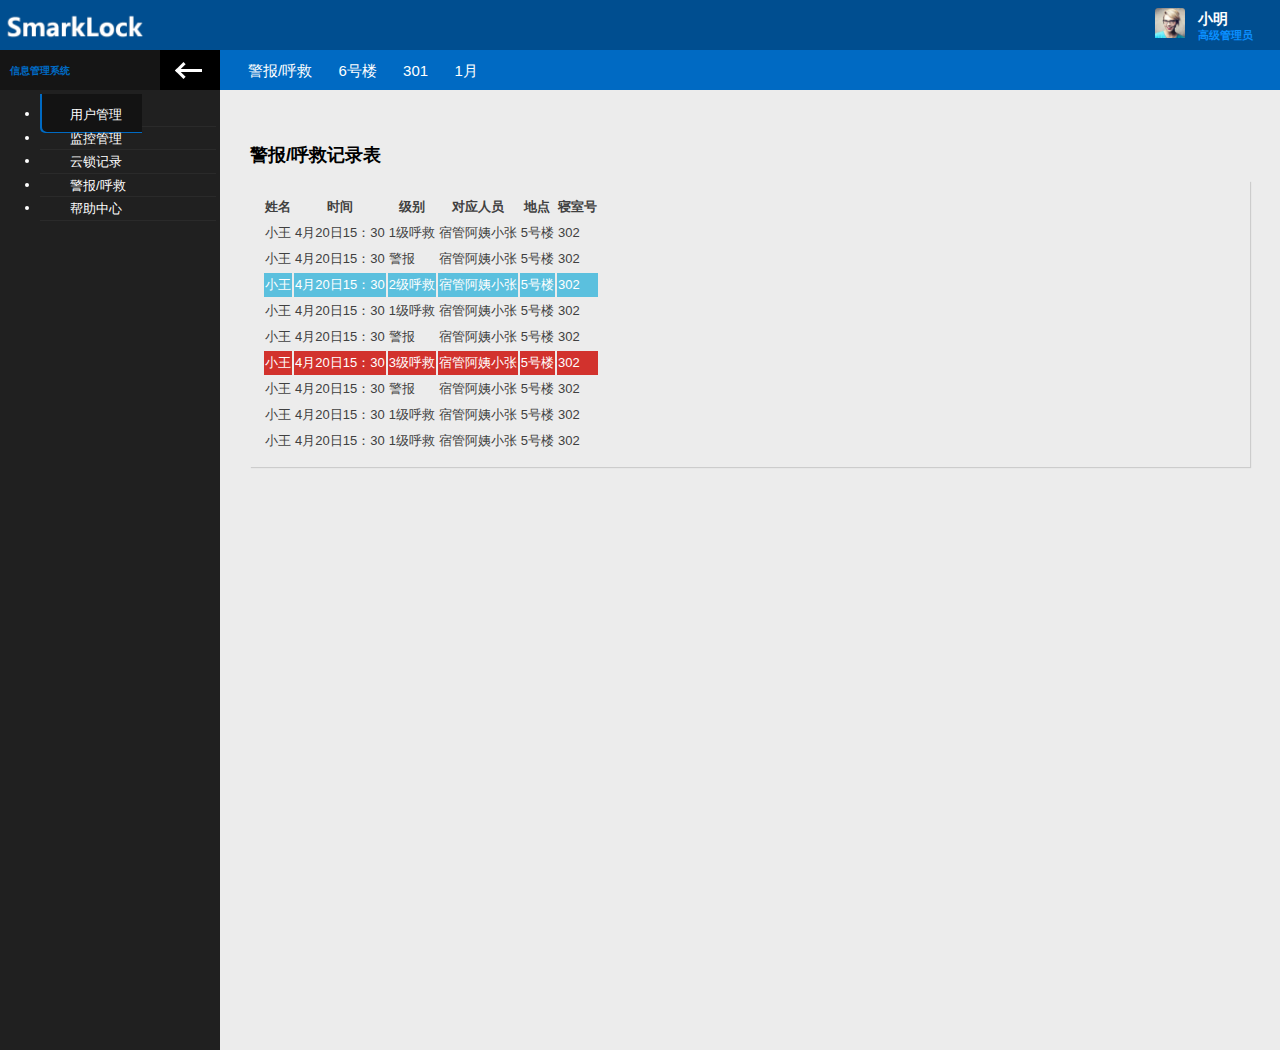
==== commit baf0f935: "手机端访问问题修复" ====
--- a/alarm_record.html
+++ b/alarm_record.html
@@ -1,7 +1,5 @@
 <!doctype html>
 <html lang="en" class="fixed">
-
-
 <head>
     <meta charset="UTF-8">
     <meta name="viewport" content="width=device-width, initial-scale=1.0, maximum-scale=1.0, user-scalable=no" />
@@ -15,6 +13,7 @@
     <link rel="stylesheet" href="vendor/animate.css/animate.css">
     <link rel="stylesheet" href="vendor/magnific-popup/magnific-popup.css">
     <link rel="stylesheet" href="stylesheets/css/style.css">
+     <script src="js/mui.min.js"></script>
 </head>
 
 <body>
@@ -44,7 +43,7 @@
                   </div>
               </div>
               <div class="header-section">
-                  <a href="pages_sign-in.html"><i class="fa fa-sign-out log-out" aria-hidden="true"></i></a>
+                  <a href="http://112.74.18.56:8080/mywebsite/SmartLock/SmartLock/console.html"><i class="fa fa-sign-out log-out" aria-hidden="true"></i></a>
               </div>
           </div>
       </div>
@@ -76,52 +75,20 @@
                                                   <a>5号楼</a>
                                                   <ul class="nav child-nav level-2 ">
                                                       <li class="has-child-item close-item">
-                                                          <a>301</a>
-                                                          <ul class="nav child-nav level-3 ">
-                                                              <li><a href="#">1月</a></li>
-                                                              <li><a href="#">2月</a></li>
-                                                              <li><a href="#">3月</a></li>
-                                                          </ul>
+                                                          <a href="monitoring_now.html">301</a>
                                                       </li>
                                                   </ul>
                                                   <ul class="nav child-nav level-2 ">
                                                       <li class="has-child-item close-item">
                                                           <a>302</a>
-                                                          <ul class="nav child-nav level-3 ">
-                                                              <li><a href="#">1月</a></li>
-                                                              <li><a href="#">2月</a></li>
-                                                              <li><a href="#">3月</a></li>
-                                                          </ul>
-                                                      </li>
-                                                  </ul>
-                                              </li>
-                                              <li class="has-child-item close-item">
-                                                  <a>6号楼</a>
-                                                  <ul class="nav child-nav level-2 ">
-                                                      <li class="has-child-item close-item">
-                                                          <a>301</a>
-                                                          <ul class="nav child-nav level-3 ">
-                                                              <li><a href="#">1月</a></li>
-                                                              <li><a href="#">2月</a></li>
-                                                              <li><a href="#">3月</a></li>
-                                                          </ul>
-                                                      </li>
-                                                  </ul>
-                                                  <ul class="nav child-nav level-2 ">
-                                                      <li class="has-child-item close-item">
-                                                          <a>302</a>
-                                                          <ul class="nav child-nav level-3 ">
-                                                              <li><a href="#">1月</a></li>
-                                                              <li><a href="#">2月</a></li>
-                                                              <li><a href="#">3月</a></li>
-                                                          </ul>
-                                                      </li>
-                                                  </ul>
-                                              </li>
-                                          </ul>
-                                      </li>
-                                      <li class="has-child-item close-item">
-                                          <a >监控记录开关</a>
+                                                      </li>
+                                                  </ul>
+                                              </li>
+
+                                          </ul>
+                                      </li>
+                                      <li class="has-child-item close-item">
+                                          <a>监控记录开关</a>
                                           <ul class="nav child-nav level-2 ">
                                               <li class="has-child-item close-item">
                                                   <a>5号楼</a>
@@ -498,6 +465,8 @@
             });
         });
     </script>
+
+
 </body>
 
 </html>
--- a/stylesheets/css/style.css
+++ b/stylesheets/css/style.css
@@ -2,8 +2,8 @@
 [Master Stylesheet]
 
 Project:    HELSINKI
-Version:    1.0 
-author:     myii-developer 
+Version:    1.0
+author:     myii-developer
 
 -------------------------------------------------------------------------------------
 [Table of contents]
@@ -18,7 +18,7 @@
             4. content
                 5. content-header
             4. right-sidebar
-            
+
 =-=-=-=-=-=-=-=-=-=-=-=-=-=-=-=-=-=-=-=-=-=-=-=-=-=-=-=-=-=-=-=-=-=-=-=-=-=-=-=-=-=*/
 html,
 body {
@@ -317,7 +317,7 @@
 /*================================================*/
 .page-header {
   background: #004E90;
-  color: #ffffff;
+  /*color: #ffffff;*/
 }
 .page-header .leftside-header {
   display: inline-block;
@@ -4114,6 +4114,7 @@
 
 .section-subtitle {
   margin-bottom: 15px;
+  color: #000;
 }
 
 .section-text {
